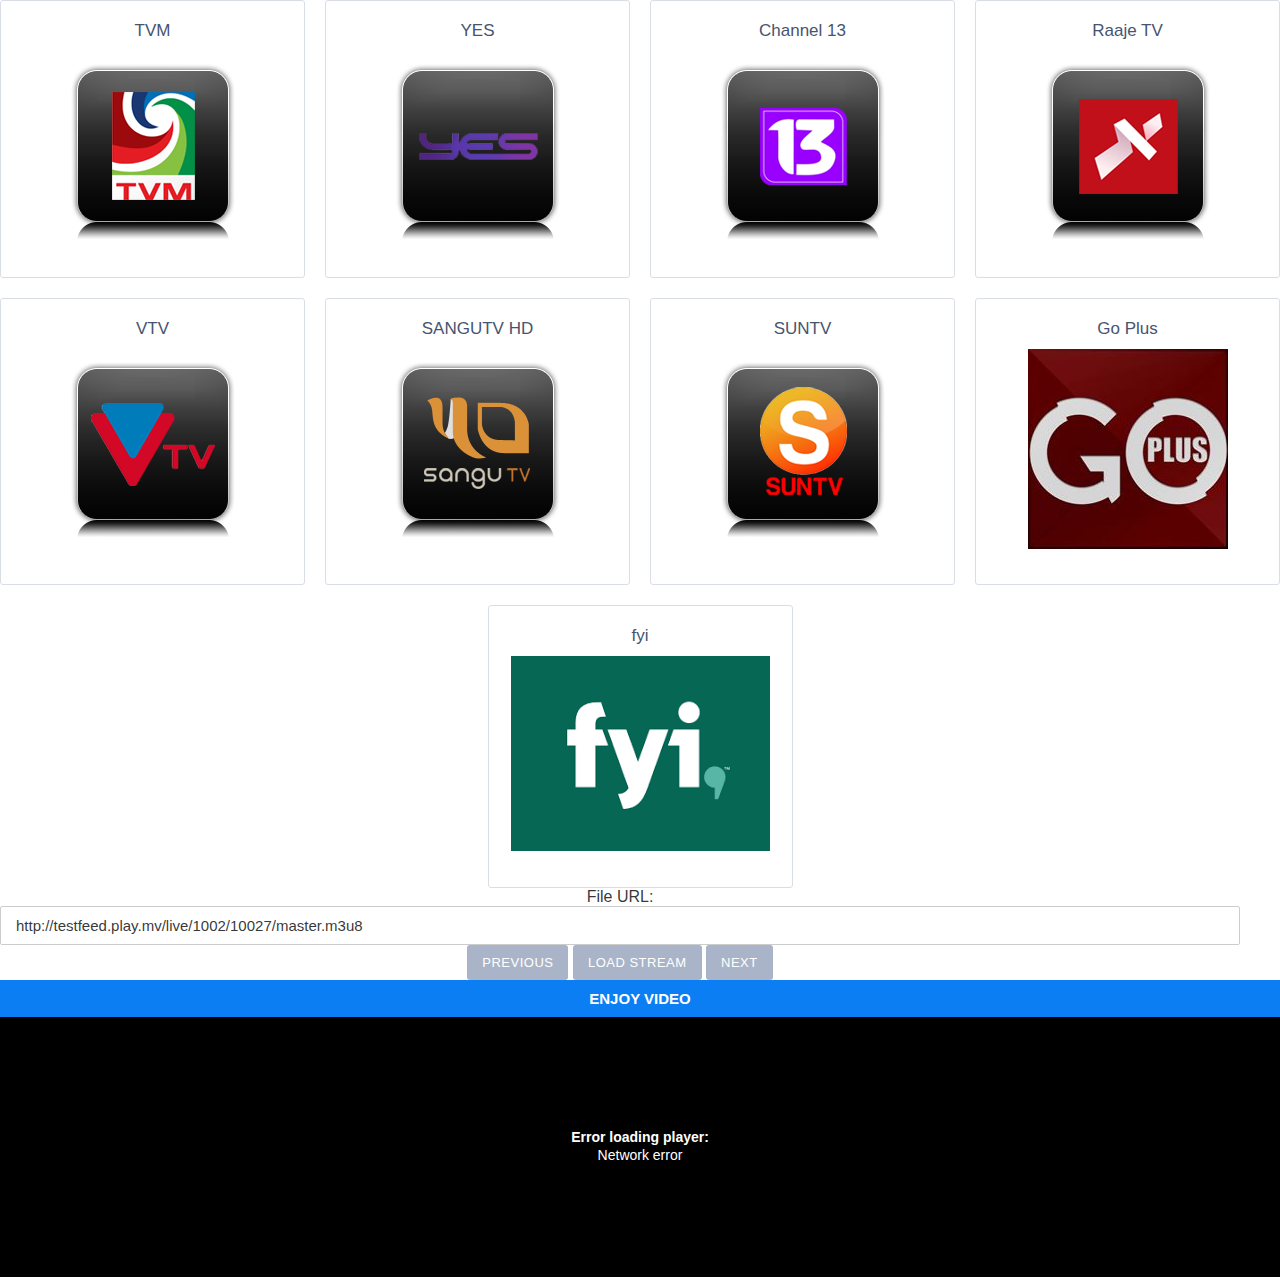
==== app/webroot/index.html @ 235e54f0 "Add files via upload" ====
<!DOCTYPE html>
  <head>
    <meta http-equiv="X-UA-Compatible" content="IE=edge" />
    <meta charset="utf-8" />
    <meta name="viewport" content="width=device-width, initial-scale=1" />
    <title>FYI channel video</title>
    <link rel="stylesheet" href="JW Developer - HTTP Stream Tester_files/developer.css">
    <!-- <link rel="stylesheet" href="JW Developer - HTTP Stream Tester_files/developer.min.css"> -->
    <link rel="stylesheet" href="JW Developer - HTTP Stream Tester_files/style.css">
  </head>
  <body >

    <ul class="demo-index-list">
        <li>
          <a href="#" onclick="$('#file').val('http://testfeed.play.mv/live/1000/10001/master.m3u8');    $('#load_button').click();">
            <div class="body">
              <h3>TVM</h3>
              <p><img src="JW Developer - HTTP Stream Tester_files/198.png" alt="TVM HD" style="position: relative;"></p>
            </div>
          </a>
        </li>
        <li>
          <a href="#" onclick="$('#file').val('http://testfeed.play.mv/live/1000/10002/master.m3u8');    $('#load_button').click();">
            <div class="body">
              <h3>YES</h3>
              <p><img src="JW Developer - HTTP Stream Tester_files/203.png" style="position: relative;"></p>
            </div>
          </a>
        </li>
        <li>
          <a href="#" onclick="$('#file').val('http://testfeed.play.mv/live/1000/10003/master.m3u8');    $('#load_button').click();">
            <div class="body">
              <h3>Channel 13</h3>
              <p><img src="JW Developer - HTTP Stream Tester_files/200.png" style="position: relative;"></p>
            </div>
          </a>
        </li>
        <li>
          <a href="#" onclick="$('#file').val('http://testfeed.play.mv/live/1000/10005/master.m3u8');    $('#load_button').click();">
            <div class="body">
              <h3>Raaje TV</h3>
              <p><img src="JW Developer - HTTP Stream Tester_files/199.png" style="position: relative;"></p>
            </div>
          </a>
        </li>
        <li>
          <a href="#" onclick="$('#file').val('http://testfeed.play.mv/live/1000/10006/master.m3u8');    $('#load_button').click();">
            <div class="body">
              <h3>VTV</h3>
              <p><img src="JW Developer - HTTP Stream Tester_files/202.png" style="position: relative;"></p>
            </div>
          </a>
        </li>
        <li>
          <a href="#" onclick="$('#file').val('http://testfeed.play.mv/live/1001/10012/master.m3u8');    $('#load_button').click();">
            <div class="body">
              <h3>SANGUTV HD</h3>
              <p><img src="JW Developer - HTTP Stream Tester_files/213.png" style="position: relative;"></p>
            </div>
          </a>
        </li>
        <li>
          <a href="#" onclick="$('#file').val('http://testfeed.play.mv/live/1001/10017/master.m3u8');    $('#load_button').click();">
            <div class="body">
              <h3>SUNTV</h3>
              <p><img src="JW Developer - HTTP Stream Tester_files/233.png" style="position: relative;"></p>
            </div>
          </a>
        </li>
        <li>
          <a href="#" onclick="$('#file').val('http://testfeed.play.mv/live/1007/10079/master.m3u8');    $('#load_button').click();">
            <div class="body">
              <h3>Go Plus</h3>
              <p><img src="JW Developer - HTTP Stream Tester_files/goPlus.jpg" style="position: relative;"></p>
            </div>
          </a>
        </li>
        <li>
          <a href="#" onclick="$('#file').val('http://testfeed.play.mv/live/1002/10027/master.m3u8');    $('#load_button').click();">
            <div class="body">
              <h3>fyi</h3>
              <p><img src="JW Developer - HTTP Stream Tester_files/fyi.png" style="position: relative;"></p>
            </div>
          </a>
        </li>
    </ul>


  <div class="page" id="stream-tester">
    <div>


  <div class="jw-tool">

    <div class="container">

      <div class="row">

	<div class="configuration">
              <h2>File URL:</h2>
              <input id="file" type="text" placeholder="Enter a stream URL" value="http://testfeed.play.mv/live/1002/10027/master.m3u8">
            </div>

            <div class="button-set">
              <button id="next_button" class="button button-sm" type="button" name="button"href="#" onclick="$('#file').val('http://testfeed.play.mv/live/' + Math.floor(($('#file').val().split('/')[5]*1-1)/10) + '/' + ($('#file').val().split('/')[5]*1-1) +'/master.m3u8');  $('#load_button').click();">Previous</button>
              <button id="load_button" class="button button-sm" type="button" name="button">Load stream</button>
              <button id="next_button" class="button button-sm" type="button" name="button"href="#" onclick="$('#file').val('http://testfeed.play.mv/live/' + Math.floor(($('#file').val().split('/')[5]*1+1)/10) + '/' + ($('#file').val().split('/')[5]*1+1) +'/master.m3u8');  $('#load_button').click();">Next</button>
            </div>


         </div>
        </div>

        <div class="column sm-12 lg-12">
          <div class="tool-player">
            <div class="player-preview">Enjoy video</div>
            <div id="stream-tester-player-https"></div>
          </div>
        </div>

      </div>

    </div>

  </div>

    <script src="JW Developer - HTTP Stream Tester_files/jquery.min.js"></script>
   
    <script type="text/javascript" src="JW Developer - HTTP Stream Tester_files/stream-tester.js"></script>
  </body>
</html>
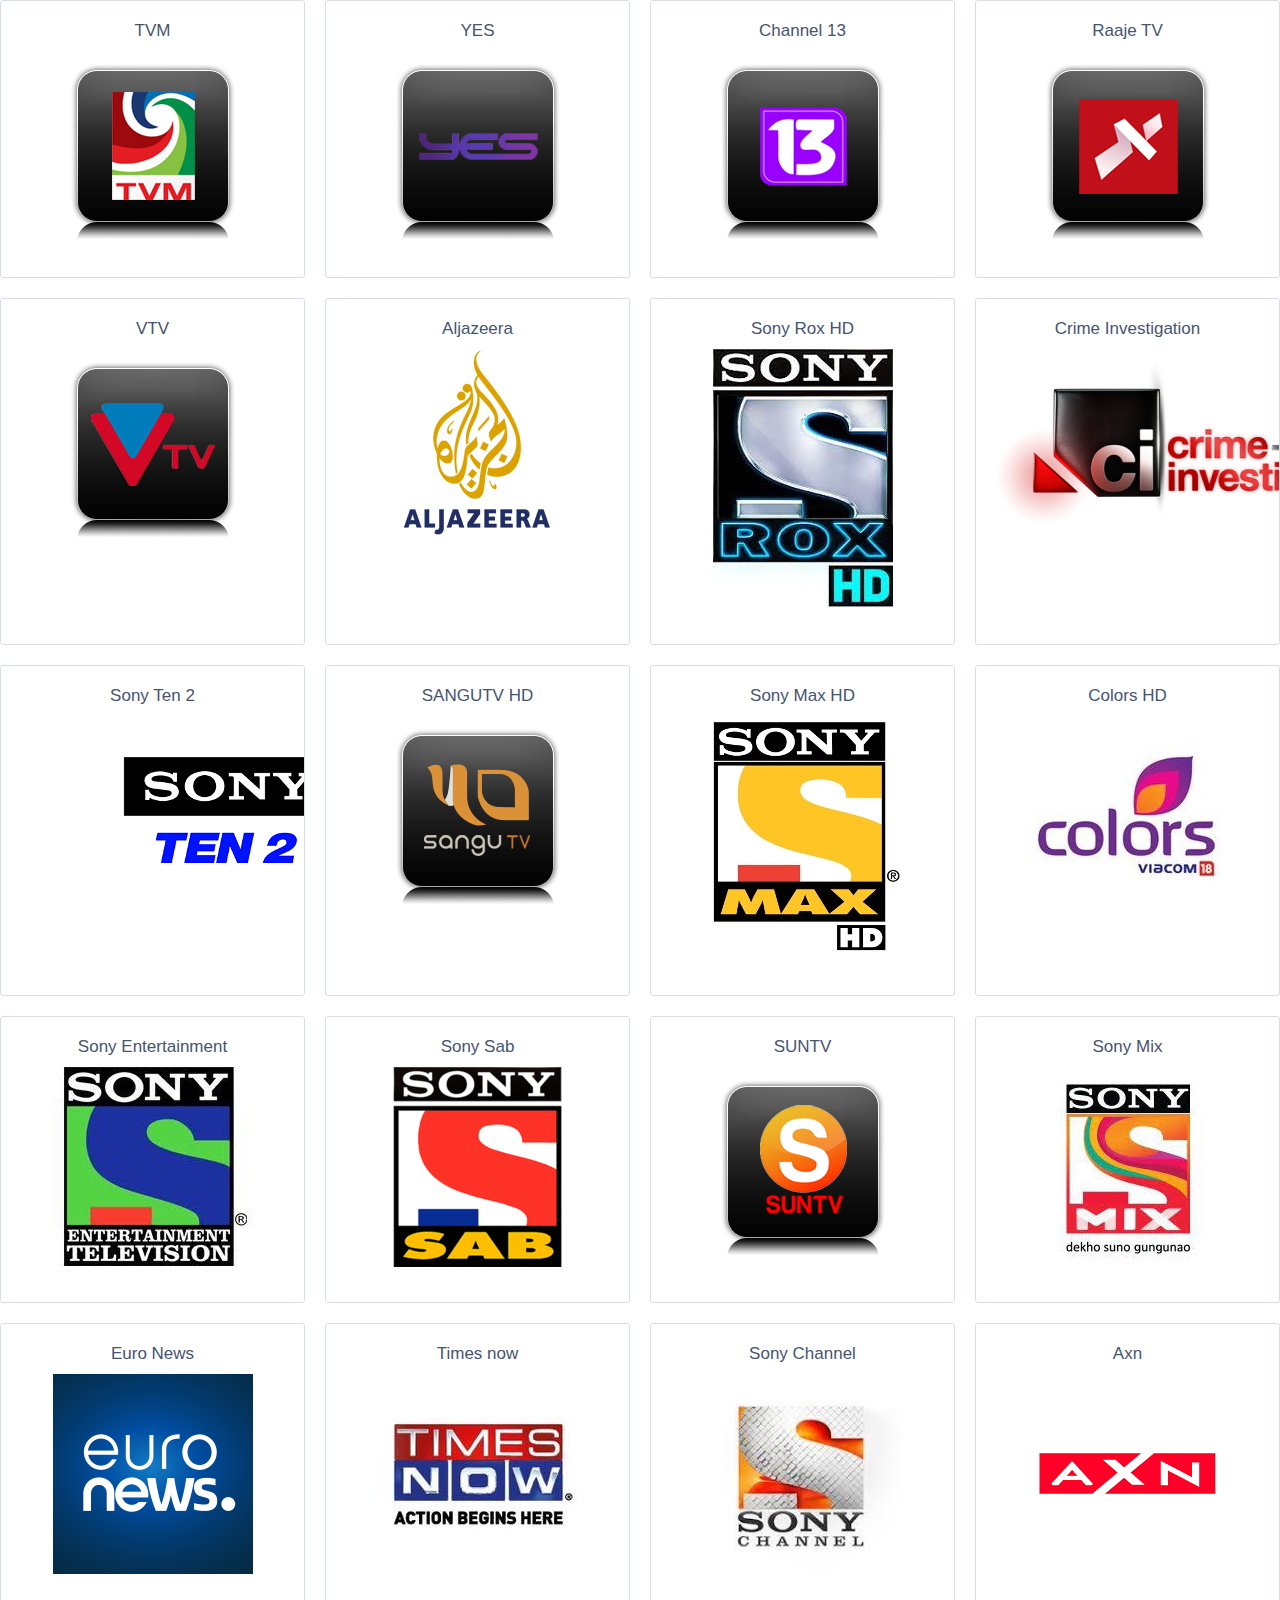
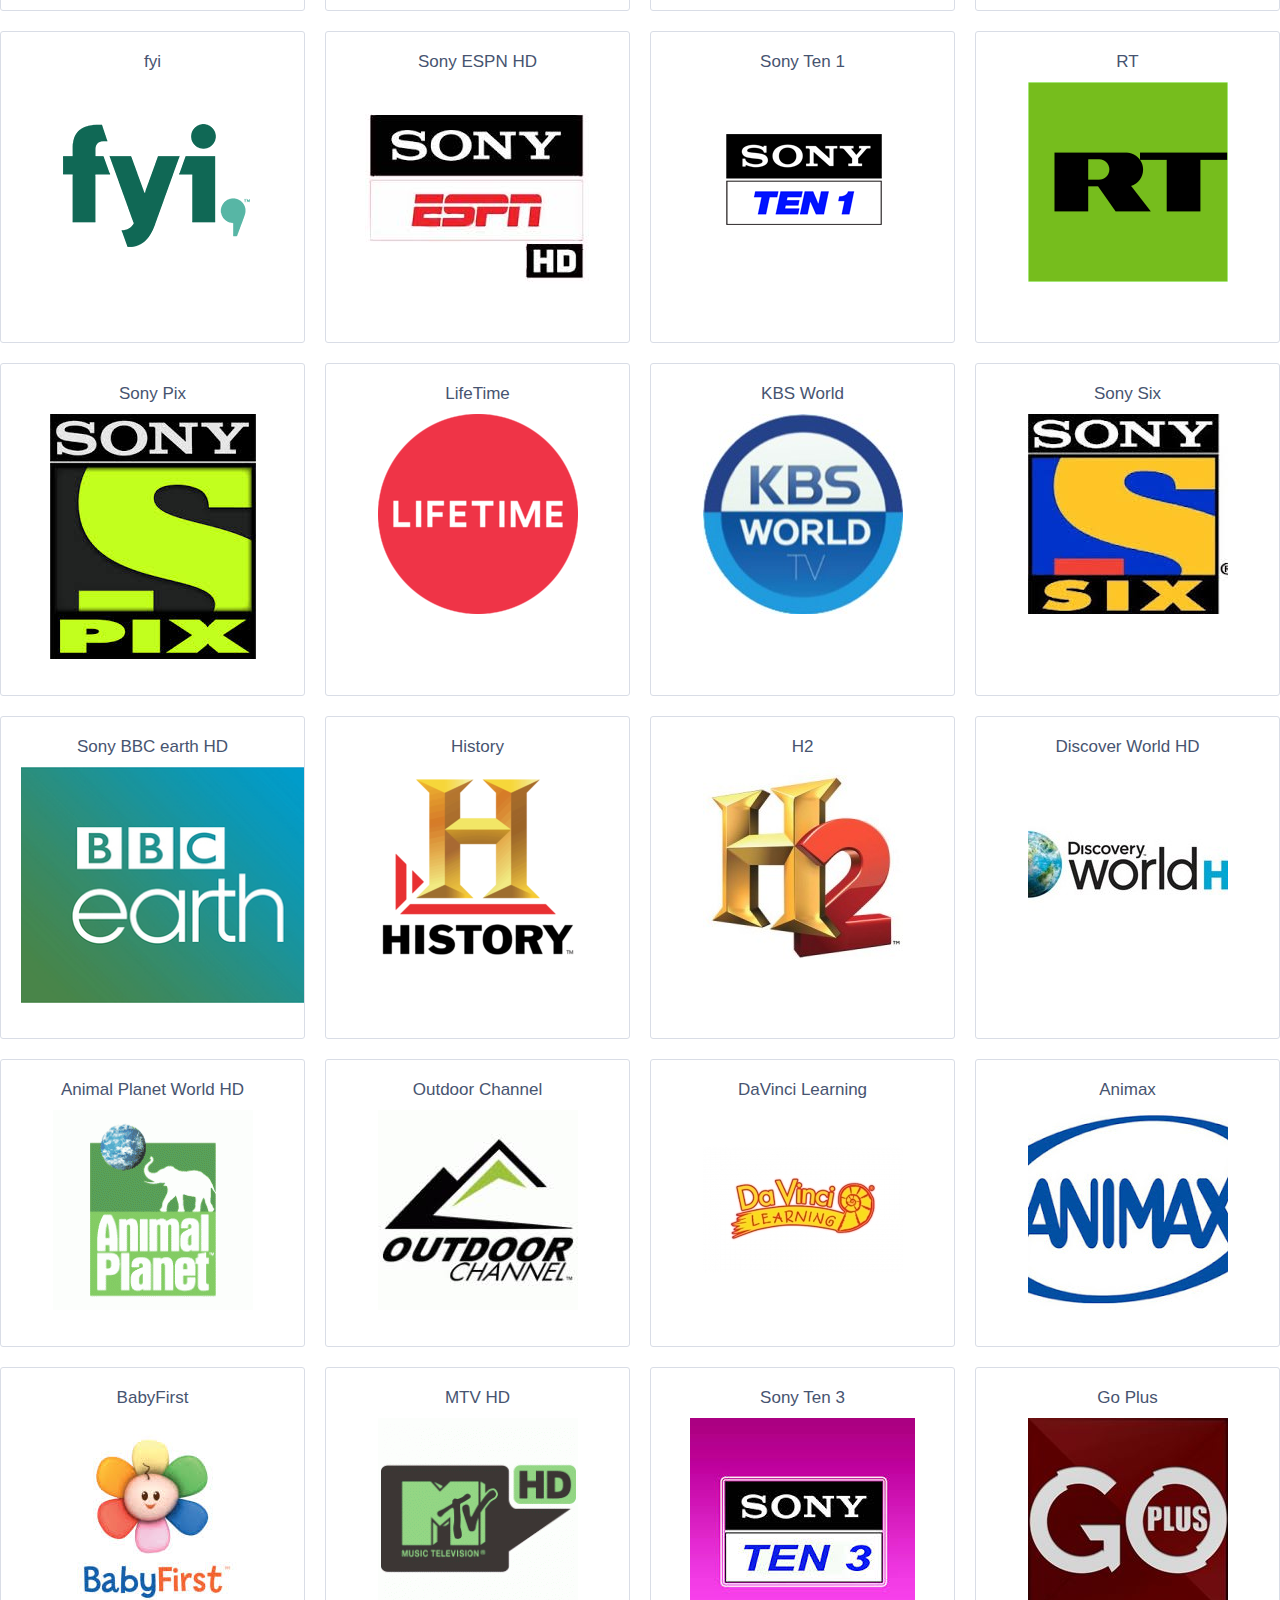
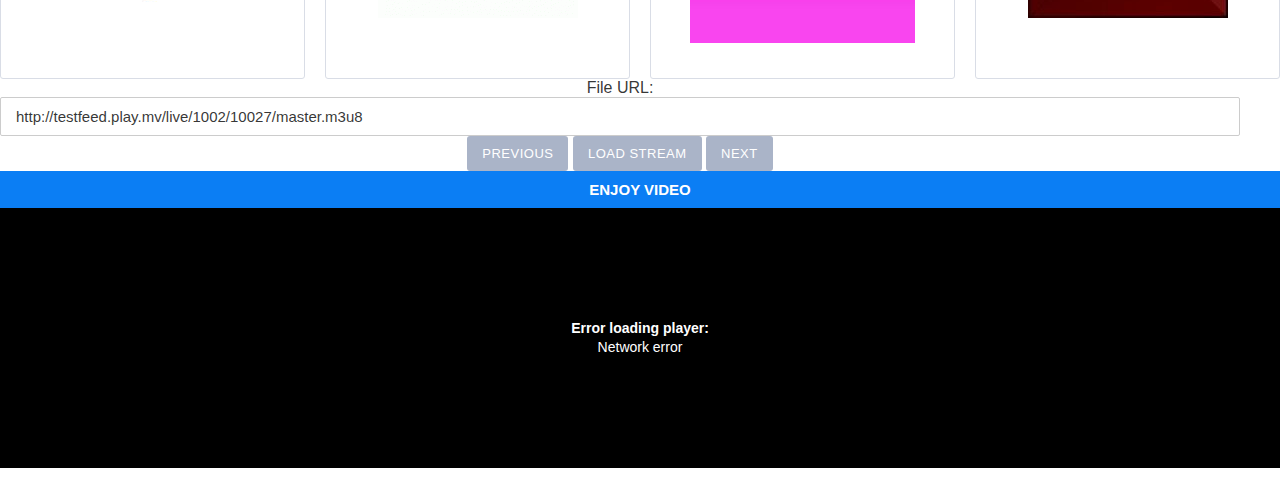
==== commit 9977957c: "Add files via upload" ====
--- a/app/webroot/index.html
+++ b/app/webroot/index.html
@@ -3,10 +3,10 @@
     <meta http-equiv="X-UA-Compatible" content="IE=edge" />
     <meta charset="utf-8" />
     <meta name="viewport" content="width=device-width, initial-scale=1" />
-    <title>FYI channel video</title>
-    <link rel="stylesheet" href="JW Developer - HTTP Stream Tester_files/developer.css">
-    <!-- <link rel="stylesheet" href="JW Developer - HTTP Stream Tester_files/developer.min.css"> -->
-    <link rel="stylesheet" href="JW Developer - HTTP Stream Tester_files/style.css">
+    <title>Play.mv Pro Version</title>
+    <link rel="stylesheet" href="resources/developer.css">
+    <!-- <link rel="stylesheet" href="resources/developer.min.css"> -->
+    <link rel="stylesheet" href="resources/style.css">
   </head>
   <body >
 
@@ -15,7 +15,7 @@
           <a href="#" onclick="$('#file').val('http://testfeed.play.mv/live/1000/10001/master.m3u8');    $('#load_button').click();">
             <div class="body">
               <h3>TVM</h3>
-              <p><img src="JW Developer - HTTP Stream Tester_files/198.png" alt="TVM HD" style="position: relative;"></p>
+              <p><img src="resources/channel_icons/TVM.png" alt="TVM HD" style="position: relative;"></p>
             </div>
           </a>
         </li>
@@ -23,7 +23,7 @@
           <a href="#" onclick="$('#file').val('http://testfeed.play.mv/live/1000/10002/master.m3u8');    $('#load_button').click();">
             <div class="body">
               <h3>YES</h3>
-              <p><img src="JW Developer - HTTP Stream Tester_files/203.png" style="position: relative;"></p>
+              <p><img src="resources/channel_icons/YES.png" alt="TVM HD" style="position: relative;"></p>
             </div>
           </a>
         </li>
@@ -31,7 +31,7 @@
           <a href="#" onclick="$('#file').val('http://testfeed.play.mv/live/1000/10003/master.m3u8');    $('#load_button').click();">
             <div class="body">
               <h3>Channel 13</h3>
-              <p><img src="JW Developer - HTTP Stream Tester_files/200.png" style="position: relative;"></p>
+              <p><img src="resources/channel_icons/Channel 13.png" alt="TVM HD" style="position: relative;"></p>
             </div>
           </a>
         </li>
@@ -39,7 +39,7 @@
           <a href="#" onclick="$('#file').val('http://testfeed.play.mv/live/1000/10005/master.m3u8');    $('#load_button').click();">
             <div class="body">
               <h3>Raaje TV</h3>
-              <p><img src="JW Developer - HTTP Stream Tester_files/199.png" style="position: relative;"></p>
+              <p><img src="resources/channel_icons/Raaje TV.png" alt="TVM HD" style="position: relative;"></p>
             </div>
           </a>
         </li>
@@ -47,7 +47,39 @@
           <a href="#" onclick="$('#file').val('http://testfeed.play.mv/live/1000/10006/master.m3u8');    $('#load_button').click();">
             <div class="body">
               <h3>VTV</h3>
-              <p><img src="JW Developer - HTTP Stream Tester_files/202.png" style="position: relative;"></p>
+              <p><img src="resources/channel_icons/VTV.png" alt="TVM HD" style="position: relative;"></p>
+            </div>
+          </a>
+        </li>
+        <li>
+          <a href="#" onclick="$('#file').val('http://testfeed.play.mv/live/1000/10007/master.m3u8');    $('#load_button').click();">
+            <div class="body">
+              <h3>Aljazeera</h3>
+              <p><img src="resources/channel_icons/Aljazeera.png" alt="TVM HD" style="position: relative;"></p>
+            </div>
+          </a>
+        </li>
+        <li>
+          <a href="#" onclick="$('#file').val('http://testfeed.play.mv/live/1000/10009/master.m3u8');    $('#load_button').click();">
+            <div class="body">
+              <h3>Sony Rox HD</h3>
+              <p><img src="resources/channel_icons/Sony Rox HD.jfif" alt="TVM HD" style="position: relative;"></p>
+            </div>
+          </a>
+        </li>
+        <li>
+          <a href="#" onclick="$('#file').val('http://testfeed.play.mv/live/1001/10010/master.m3u8');    $('#load_button').click();">
+            <div class="body">
+              <h3>Crime Investigation</h3>
+              <p><img src="resources/channel_icons/Crime Investigation.png" alt="TVM HD" style="position: relative;"></p>
+            </div>
+          </a>
+        </li>
+        <li>
+          <a href="#" onclick="$('#file').val('http://testfeed.play.mv/live/1001/10011/master.m3u8');    $('#load_button').click();">
+            <div class="body">
+              <h3>Sony Ten 2</h3>
+              <p><img src="resources/channel_icons/Sony Ten 2.png" alt="TVM HD" style="position: relative;"></p>
             </div>
           </a>
         </li>
@@ -55,7 +87,39 @@
           <a href="#" onclick="$('#file').val('http://testfeed.play.mv/live/1001/10012/master.m3u8');    $('#load_button').click();">
             <div class="body">
               <h3>SANGUTV HD</h3>
-              <p><img src="JW Developer - HTTP Stream Tester_files/213.png" style="position: relative;"></p>
+              <p><img src="resources/channel_icons/SANGUTV HD.png" alt="TVM HD" style="position: relative;"></p>
+            </div>
+          </a>
+        </li>
+        <li>
+          <a href="#" onclick="$('#file').val('http://testfeed.play.mv/live/1001/10013/master.m3u8');    $('#load_button').click();">
+            <div class="body">
+              <h3>Sony Max HD</h3>
+              <p><img src="resources/channel_icons/Sony Max HD.jpg" alt="TVM HD" style="position: relative;"></p>
+            </div>
+          </a>
+        </li>
+        <li>
+          <a href="#" onclick="$('#file').val('http://testfeed.play.mv/live/1001/10014/master.m3u8');    $('#load_button').click();">
+            <div class="body">
+              <h3>Colors HD</h3>
+              <p><img src="resources/channel_icons/Colors HD.jpg" alt="TVM HD" style="position: relative;"></p>
+            </div>
+          </a>
+        </li>
+        <li>
+          <a href="#" onclick="$('#file').val('http://testfeed.play.mv/live/1001/10015/master.m3u8');    $('#load_button').click();">
+            <div class="body">
+              <h3>Sony Entertainment</h3>
+              <p><img src="resources/channel_icons/Sony Entertainment.jfif" alt="TVM HD" style="position: relative;"></p>
+            </div>
+          </a>
+        </li>
+        <li>
+          <a href="#" onclick="$('#file').val('http://testfeed.play.mv/live/1001/10016/master.m3u8');    $('#load_button').click();">
+            <div class="body">
+              <h3>Sony Sab</h3>
+              <p><img src="resources/channel_icons/Sony Sab.png" alt="TVM HD" style="position: relative;"></p>
             </div>
           </a>
         </li>
@@ -63,7 +127,199 @@
           <a href="#" onclick="$('#file').val('http://testfeed.play.mv/live/1001/10017/master.m3u8');    $('#load_button').click();">
             <div class="body">
               <h3>SUNTV</h3>
-              <p><img src="JW Developer - HTTP Stream Tester_files/233.png" style="position: relative;"></p>
+              <p><img src="resources/channel_icons/SUNTV.png" alt="TVM HD" style="position: relative;"></p>
+            </div>
+          </a>
+        </li>
+        <li>
+          <a href="#" onclick="$('#file').val('http://testfeed.play.mv/live/1002/10020/master.m3u8');    $('#load_button').click();">
+            <div class="body">
+              <h3>Sony Mix</h3>
+              <p><img src="resources/channel_icons/Sony Mix.jfif" alt="TVM HD" style="position: relative;"></p>
+            </div>
+          </a>
+        </li>
+        <li>
+          <a href="#" onclick="$('#file').val('http://testfeed.play.mv/live/1002/10022/master.m3u8');    $('#load_button').click();">
+            <div class="body">
+              <h3>Euro News</h3>
+              <p><img src="resources/channel_icons/Euro News.png" alt="TVM HD" style="position: relative;"></p>
+            </div>
+          </a>
+        </li>
+        <li>
+          <a href="#" onclick="$('#file').val('http://testfeed.play.mv/live/1002/10024/master.m3u8');    $('#load_button').click();">
+            <div class="body">
+              <h3>Times now</h3>
+              <p><img src="resources/channel_icons/Times now.jpeg" alt="TVM HD" style="position: relative;"></p>
+            </div>
+          </a>
+        </li>
+        <li>
+          <a href="#" onclick="$('#file').val('http://testfeed.play.mv/live/1002/10025/master.m3u8');    $('#load_button').click();">
+            <div class="body">
+              <h3>Sony Channel</h3>
+              <p><img src="resources/channel_icons/Sony Channel.jfif" alt="TVM HD" style="position: relative;"></p>
+            </div>
+          </a>
+        </li>
+        <li>
+          <a href="#" onclick="$('#file').val('http://testfeed.play.mv/live/1002/10026/master.m3u8');    $('#load_button').click();">
+            <div class="body">
+              <h3>Axn</h3>
+              <p><img src="resources/channel_icons/Axn.gif" alt="TVM HD" style="position: relative;"></p>
+            </div>
+          </a>
+        </li>
+        <li>
+          <a href="#" onclick="$('#file').val('http://testfeed.play.mv/live/1002/10027/master.m3u8');    $('#load_button').click();">
+            <div class="body">
+              <h3>fyi</h3>
+              <p><img src="resources/channel_icons/fyi.png" alt="TVM HD" style="position: relative;"></p>
+            </div>
+          </a>
+        </li>
+        <li>
+          <a href="#" onclick="$('#file').val('http://testfeed.play.mv/live/1002/10028/master.m3u8');    $('#load_button').click();">
+            <div class="body">
+              <h3>Sony ESPN HD</h3>
+              <p><img src="resources/channel_icons/Sony ESPN HD.jfif" alt="TVM HD" style="position: relative;"></p>
+            </div>
+          </a>
+        </li>
+        <li>
+          <a href="#" onclick="$('#file').val('http://testfeed.play.mv/live/1002/10029/master.m3u8');    $('#load_button').click();">
+            <div class="body">
+              <h3>Sony Ten 1</h3>
+              <p><img src="resources/channel_icons/Sony Ten 1.png" alt="TVM HD" style="position: relative;"></p>
+            </div>
+          </a>
+        </li>
+        <li>
+          <a href="#" onclick="$('#file').val('http://testfeed.play.mv/live/1003/10030/master.m3u8');    $('#load_button').click();">
+            <div class="body">
+              <h3>RT</h3>
+              <p><img src="resources/channel_icons/RT.png" alt="TVM HD" style="position: relative;"></p>
+            </div>
+          </a>
+        </li>
+        <li>
+          <a href="#" onclick="$('#file').val('http://testfeed.play.mv/live/1003/10034/master.m3u8');    $('#load_button').click();">
+            <div class="body">
+              <h3>Sony Pix</h3>
+              <p><img src="resources/channel_icons/Sony Pix.jfif" alt="TVM HD" style="position: relative;"></p>
+            </div>
+          </a>
+        </li>
+        <li>
+          <a href="#" onclick="$('#file').val('http://testfeed.play.mv/live/1003/10035/master.m3u8');    $('#load_button').click();">
+            <div class="body">
+              <h3>LifeTime</h3>
+              <p><img src="resources/channel_icons/LifeTime.png" alt="TVM HD" style="position: relative;"></p>
+            </div>
+          </a>
+        </li>
+        <li>
+          <a href="#" onclick="$('#file').val('http://testfeed.play.mv/live/1003/10038/master.m3u8');    $('#load_button').click();">
+            <div class="body">
+              <h3>KBS World</h3>
+              <p><img src="resources/channel_icons/KBS World.jpg" alt="TVM HD" style="position: relative;"></p>
+            </div>
+          </a>
+        </li>
+        <li>
+          <a href="#" onclick="$('#file').val('http://testfeed.play.mv/live/1004/10041/master.m3u8');    $('#load_button').click();">
+            <div class="body">
+              <h3>Sony Six</h3>
+              <p><img src="resources/channel_icons/Sony Six.jfif" alt="TVM HD" style="position: relative;"></p>
+            </div>
+          </a>
+        </li>
+        <li>
+          <a href="#" onclick="$('#file').val('http://testfeed.play.mv/live/1004/10042/master.m3u8');    $('#load_button').click();">
+            <div class="body">
+              <h3>Sony BBC earth HD</h3>
+              <p><img src="resources/channel_icons/Sony BBC earth HD.png" alt="TVM HD" style="position: relative;"></p>
+            </div>
+          </a>
+        </li>
+        <li>
+          <a href="#" onclick="$('#file').val('http://testfeed.play.mv/live/1004/10043/master.m3u8');    $('#load_button').click();">
+            <div class="body">
+              <h3>History</h3>
+              <p><img src="resources/channel_icons/History.png" alt="TVM HD" style="position: relative;"></p>
+            </div>
+          </a>
+        </li>
+        <li>
+          <a href="#" onclick="$('#file').val('http://testfeed.play.mv/live/1004/10044/master.m3u8');    $('#load_button').click();">
+            <div class="body">
+              <h3>H2</h3>
+              <p><img src="resources/channel_icons/H2.jpg" alt="TVM HD" style="position: relative;"></p>
+            </div>
+          </a>
+        </li>
+        <li>
+          <a href="#" onclick="$('#file').val('http://testfeed.play.mv/live/1004/10048/master.m3u8');    $('#load_button').click();">
+            <div class="body">
+              <h3>Discover World HD</h3>
+              <p><img src="resources/channel_icons/Discover World HD.jpg" alt="TVM HD" style="position: relative;"></p>
+            </div>
+          </a>
+        </li>
+        <li>
+          <a href="#" onclick="$('#file').val('http://testfeed.play.mv/live/1004/10049/master.m3u8');    $('#load_button').click();">
+            <div class="body">
+              <h3>Animal Planet World HD</h3>
+              <p><img src="resources/channel_icons/Animal Planet World HD.png" alt="TVM HD" style="position: relative;"></p>
+            </div>
+          </a>
+        </li>
+        <li>
+          <a href="#" onclick="$('#file').val('http://testfeed.play.mv/live/1005/10050/master.m3u8');    $('#load_button').click();">
+            <div class="body">
+              <h3>Outdoor Channel</h3>
+              <p><img src="resources/channel_icons/Outdoor Channel.jfif" alt="TVM HD" style="position: relative;"></p>
+            </div>
+          </a>
+        </li>
+        <li>
+          <a href="#" onclick="$('#file').val('http://testfeed.play.mv/live/1005/10053/master.m3u8');    $('#load_button').click();">
+            <div class="body">
+              <h3>DaVinci Learning</h3>
+              <p><img src="resources/channel_icons/DaVinci Learning.jpg" alt="TVM HD" style="position: relative;"></p>
+            </div>
+          </a>
+        </li>
+        <li>
+          <a href="#" onclick="$('#file').val('http://testfeed.play.mv/live/1005/10054/master.m3u8');    $('#load_button').click();">
+            <div class="body">
+              <h3>Animax</h3>
+              <p><img src="resources/channel_icons/Animax.jpg" alt="TVM HD" style="position: relative;"></p>
+            </div>
+          </a>
+        </li>
+        <li>
+          <a href="#" onclick="$('#file').val('http://testfeed.play.mv/live/1005/10055/master.m3u8');    $('#load_button').click();">
+            <div class="body">
+              <h3>BabyFirst</h3>
+              <p><img src="resources/channel_icons/BabyFirst.jfif" alt="TVM HD" style="position: relative;"></p>
+            </div>
+          </a>
+        </li>
+        <li>
+          <a href="#" onclick="$('#file').val('http://testfeed.play.mv/live/1006/10065/master.m3u8');    $('#load_button').click();">
+            <div class="body">
+              <h3>MTV HD</h3>
+              <p><img src="resources/channel_icons/MTV HD.gif" alt="TVM HD" style="position: relative;"></p>
+            </div>
+          </a>
+        </li>
+        <li>
+          <a href="#" onclick="$('#file').val('http://testfeed.play.mv/live/1007/10078/master.m3u8');    $('#load_button').click();">
+            <div class="body">
+              <h3>Sony Ten 3</h3>
+              <p><img src="resources/channel_icons/Sony Ten 3.jfif" alt="TVM HD" style="position: relative;"></p>
             </div>
           </a>
         </li>
@@ -71,15 +327,7 @@
           <a href="#" onclick="$('#file').val('http://testfeed.play.mv/live/1007/10079/master.m3u8');    $('#load_button').click();">
             <div class="body">
               <h3>Go Plus</h3>
-              <p><img src="JW Developer - HTTP Stream Tester_files/goPlus.jpg" style="position: relative;"></p>
-            </div>
-          </a>
-        </li>
-        <li>
-          <a href="#" onclick="$('#file').val('http://testfeed.play.mv/live/1002/10027/master.m3u8');    $('#load_button').click();">
-            <div class="body">
-              <h3>fyi</h3>
-              <p><img src="JW Developer - HTTP Stream Tester_files/fyi.png" style="position: relative;"></p>
+              <p><img src="resources/channel_icons/Go Plus.jpg" alt="TVM HD" style="position: relative;"></p>
             </div>
           </a>
         </li>
@@ -102,9 +350,9 @@
             </div>
 
             <div class="button-set">
-              <button id="next_button" class="button button-sm" type="button" name="button"href="#" onclick="$('#file').val('http://testfeed.play.mv/live/' + Math.floor(($('#file').val().split('/')[5]*1-1)/10) + '/' + ($('#file').val().split('/')[5]*1-1) +'/master.m3u8');  $('#load_button').click();">Previous</button>
+              <button id="prev_button" class="button button-sm" type="button" name="prev_button"href="#" >Previous</button>
               <button id="load_button" class="button button-sm" type="button" name="button">Load stream</button>
-              <button id="next_button" class="button button-sm" type="button" name="button"href="#" onclick="$('#file').val('http://testfeed.play.mv/live/' + Math.floor(($('#file').val().split('/')[5]*1+1)/10) + '/' + ($('#file').val().split('/')[5]*1+1) +'/master.m3u8');  $('#load_button').click();">Next</button>
+              <button id="next_button" class="button button-sm" type="button" name="next_button"href="#">Next</button>
             </div>
 
 
@@ -124,8 +372,8 @@
 
   </div>
 
-    <script src="JW Developer - HTTP Stream Tester_files/jquery.min.js"></script>
+    <script src="resources/jquery.min.js"></script>
    
-    <script type="text/javascript" src="JW Developer - HTTP Stream Tester_files/stream-tester.js"></script>
+    <script type="text/javascript" src="resources/stream-tester.js"></script>
   </body>
 </html>
--- a/app/webroot/resources/developer.min.css
+++ b/app/webroot/resources/developer.min.css
@@ -0,0 +1 @@
+html{font-family:sans-serif;line-height:1.15;-ms-text-size-adjust:100%;-webkit-text-size-adjust:100%}body{/* margin:0; */}article,aside,details,figcaption,figure,footer,header,main,menu,nav,section,summary{display:block}audio,canvas,progress,video{display:inline-block}audio:not([controls]){display:none;height:0}progress{vertical-align:baseline}template,[hidden]{display:none}a{background-color:transparent;-webkit-text-decoration-skip:objects}a:active,a:hover{outline-width:0}abbr[title]{border-bottom:0;text-decoration:underline;text-decoration:underline dotted}b,strong{font-weight:inherit}b,strong{font-weight:bolder}dfn{font-style:italic}h1{font-size:2em;margin:.67em 0}mark{background-color:#ff0;color:#000}small{font-size:80%}sub,sup{font-size:75%;line-height:0;position:relative;vertical-align:baseline}sub{bottom:-.25em}sup{top:-.5em}img{border-style:none}svg:not(:root){overflow:hidden}code,kbd,pre,samp{font-family:monospace,monospace;font-size:1em}figure{margin:1em 40px}hr{box-sizing:content-box;height:0;overflow:visible}button,input,optgroup,select,textarea{font:inherit;margin:0}optgroup{font-weight:700}button,input{overflow:visible}button,select{text-transform:none}button,html [type=button],[type=reset],[type=submit]{-webkit-appearance:button}button::-moz-focus-inner,[type=button]::-moz-focus-inner,[type=reset]::-moz-focus-inner,[type=submit]::-moz-focus-inner{border-style:none;padding:0}button:-moz-focusring,[type=button]:-moz-focusring,[type=reset]:-moz-focusring,[type=submit]:-moz-focusring{outline:1px dotted ButtonText}fieldset{border:1px solid silver;margin:0 2px;padding:.35em .625em .75em}legend{box-sizing:border-box;color:inherit;display:table;max-width:100%;padding:0;white-space:normal}textarea{overflow:auto}[type=checkbox],[type=radio]{box-sizing:border-box;padding:0}[type=number]::-webkit-inner-spin-button,[type=number]::-webkit-outer-spin-button{height:auto}[type=search]{-webkit-appearance:textfield;outline-offset:-2px}[type=search]::-webkit-search-cancel-button,[type=search]::-webkit-search-decoration{-webkit-appearance:none}::-webkit-input-placeholder{color:inherit;opacity:.54}::-webkit-file-upload-button{-webkit-appearance:button;font:inherit}@media (min-width:0){.sm-1{width:8.33333333%}.sm-2{width:16.66666667%}.sm-3{width:25%}.sm-4{width:33.33333333%}.sm-5{width:41.66666667%}.sm-6{width:50%}.sm-7{width:58.33333333%}.sm-8{width:66.66666667%}.sm-9{width:75%}.sm-10{width:83.33333333%}.sm-11{width:91.66666667%}.sm-12{width:100%}}@media (min-width:480px){.md-1{width:8.33333333%}.md-2{width:16.66666667%}.md-3{width:25%}.md-4{width:33.33333333%}.md-5{width:41.66666667%}.md-6{width:50%}.md-7{width:58.33333333%}.md-8{width:66.66666667%}.md-9{width:75%}.md-10{width:83.33333333%}.md-11{width:91.66666667%}.md-12{width:100%}}@media (min-width:960px){.lg-1{width:8.33333333%}.lg-2{width:16.66666667%}.lg-3{width:25%}.lg-4{width:33.33333333%}.lg-5{width:41.66666667%}.lg-6{width:50%}.lg-7{width:58.33333333%}.lg-8{width:66.66666667%}.lg-9{width:75%}.lg-10{width:83.33333333%}.lg-11{width:91.66666667%}.lg-12{width:100%}}.container-rc{margin:0 auto;max-width:1920px}.page-hero-container{margin:0 auto;max-width:1920px}.page-footer{background-color:#252525}.page-footer-item{color:#aab4c8;line-height:1.3}.page-footer-item .icon{margin-bottom:15px}.page-footer-item .icon img{display:inline-block;height:50px;width:auto}@media (max-width:959px){.page-footer-item br{content:'';display:inline-block}}.page-footer-item h5{color:#fff;font-size:20px;font-weight:500;letter-spacing:.5px;margin-bottom:15px}.page-footer-item p{font-weight:400}.page-footer-item a{color:#fff}.page-footer-item .links{font-size:14px;text-align:left}.page-footer-item .links h5{color:#aab4c8}.page-footer-item .links ul{list-style:none}.page-footer-item .links li{line-height:2}.page-footer-item .links a{font-weight:500;text-transform:uppercase}a.page-footer-item{display:block;text-decoration:none}a.page-footer-item h5 span,a.page-footer-item h6 span{border-bottom:solid 1px transparent}a.page-footer-item:hover{text-decoration:none}a.page-footer-item:hover h5 span,a.page-footer-item:hover h6 span{border-color:#fff}.section-header{line-height:25px;text-align:left;vertical-align:text-bottom}.section-header h3{color:#475470;font-weight:400;font-size:20px;display:inline-block;letter-spacing:.5px;margin-right:10px}.section-header p{color:#aab4c8;display:inline-block;font-weight:400}.section-separator-border+.section{border-top:solid 1px #f0f1f5;padding-top:20px}.flex{display:-ms-flexbox;display:flex;-ms-flex-pack:start;justify-content:flex-start}.flex-justify{-ms-flex-pack:justify;justify-content:space-between}.flex-container{height:100%;margin:0 auto;max-width:1400px}.flex-container-padded{padding:20px}@media (min-width:480px){.flex-container-padded{padding:30px}}@media (min-width:960px){.flex-container-padded{padding:40px}}.flex-column{-ms-flex-flow:column wrap;flex-flow:column wrap}.flex-row{-ms-flex-flow:row wrap;flex-flow:row wrap}.flex-left{-ms-flex-pack:start;justify-content:flex-start}.flex-center{-ms-flex-pack:center;justify-content:center}.flex-right{-ms-flex-pack:end;justify-content:flex-end}.flex-top{-ms-flex-align:start;align-items:flex-start}.flex-middle{-ms-flex-align:center;align-items:center}.flex-bottom{-ms-flex-align:end;align-items:flex-end}.flex-gutter{margin:0 -10px;padding:10px 0}@media (min-width:480px){.flex-gutter{margin:0 -15px;padding:15px 0}}@media (min-width:960px){.flex-gutter{margin:0 -20px;padding:20px 0}}.flex-gutter>.flex-item{padding:10px}@media (min-width:480px){.flex-gutter>.flex-item{padding:15px}}@media (min-width:960px){.flex-gutter>.flex-item{padding:20px}}.flex-item-fill{-ms-flex:1;flex:1}.feature-item .icon img{display:inline-block;height:auto;max-width:80px;width:100%}.feature-item .icon+h4{margin-top:20px}.feature-item .icon+p{margin-top:20px}.feature-item h4+.icon{margin-top:15px}.feature-item h4+p{margin-top:10px}.feature-item h4{color:#000;font-size:16px;font-weight:500;letter-spacing:.5px;text-transform:uppercase}.feature-item p{color:rgba(0,0,0,.8);line-height:1.3}.feature-item .button{margin-top:20px}.feature-item>a:first-child{display:block;text-decoration:none}.feature-item>a:first-child h4 span{border-bottom:solid 1px transparent}.feature-item>a:first-child:hover{text-decoration:none}.feature-item>a:first-child:hover h4 span{border-color:#000}.cf:before,.clear:before,.clearfix:before,.clear-fix:before,.cf:after,.clear:after,.clearfix:after,.clear-fix:after{content:' ';display:table}.cf:after,.clear:after,.clearfix:after,.clear-fix:after{clear:both}.container{margin:0 auto;max-width:1400px;padding:0 20px;position:relative}.container:before,.container:after{content:' ';display:table}.container:after{clear:both}@media (min-width:480px){.container{padding:0 30px}}@media (min-width:960px){.container{padding:0 40px}}.column{float:left}.row{margin-left:-20px;margin-top:-20px}.row:before,.row:after{content:' ';display:table}.row:after{clear:both}.row+.row{margin-top:0}@media (min-width:480px){.row{margin-left:-30px;margin-top:-30px}.row+.row{margin-top:0}}@media (min-width:960px){.row{margin-left:-40px;margin-top:-40px}.row+.row{margin-top:0}}.row .column{padding-left:20px;padding-top:20px}@media (min-width:480px){.row .column{padding-left:30px;padding-top:30px}}@media (min-width:960px){.row .column{padding-left:40px;padding-top:40px}}.vm-row{display:inline-block;font-size:0}.vm-row:before,.vm-row:after{content:' ';display:table}.vm-row:after{clear:both}.vm-column{display:inline-block;vertical-align:middle}.pagination.prev-next{border-top:solid 1px #ccc;margin-top:20px;padding-top:10px}.pagination.prev-next:before,.pagination.prev-next:after{content:' ';display:table}.pagination.prev-next:after{clear:both}@media (min-width:480px){.pagination.prev-next{margin-top:30px;padding-top:15px}}@media (min-width:960px){.pagination.prev-next{margin-top:40px;padding-top:20px}}.pagination.prev-next span{color:rgba(0,0,0,.2);line-height:36px}.pagination.prev-next a,.pagination.prev-next span{float:left}.pagination.prev-next a+a,.pagination.prev-next span+a,.pagination.prev-next a+span,.pagination.prev-next span+span{float:right}code,.hljs{background-color:#242a38;border-radius:4px;color:#fff;font-family:Monaco,'Lucida Sans Typewriter',Consolas,'Lucida Console','Courier New',monospace;font-size:15px;padding:0 5px}code{background-color:#e3e5ea;border-radius:3px;color:#000}.hljs{line-height:1.75;display:block;padding:20px;text-align:left;white-space:pre-wrap;word-break:break-all}.hljs,.hljs-tag,.hljs-subst{color:rgba(255,255,255,.8)}.hljs-strong,.hljs-emphasis{color:#a8a8a2}.hljs-bullet{color:rgba(255,255,255,.4)}.hljs-quote,.hljs-number,.hljs-regexp,.hljs-literal,.hljs-link{color:#fff}.hljs-code,.hljs-title,.hljs-section,.hljs-selector-class{color:rgba(255,255,255,.8)}.hljs-strong{font-weight:700}.hljs-emphasis{font-style:italic}.hljs-keyword,.hljs-selector-tag,.hljs-name,.hljs-attr{color:#ff6b83}.hljs-symbol,.hljs-attribute{color:#66d9ef}.hljs-params,.hljs-class .hljs-title{color:#f8f8f2}.hljs-string,.hljs-type,.hljs-built_in,.hljs-builtin-name,.hljs-selector-id,.hljs-selector-attr,.hljs-selector-pseudo,.hljs-addition,.hljs-variable,.hljs-template-variable{color:#ffcc4d}.hljs-selector-pseudo{color:rgba(255,255,255,.4)}.hljs-comment,.hljs-deletion,.hljs-meta{color:rgba(255,255,255,.3)}.hljs.markdown *{color:rgba(255,255,255,.8);font-style:normal;font-weight:400}.hljs.markdown .hljs-code{color:#fff}@keyframes blink{to{visibility:hidden}}@font-face{font-family:Karbon;src:url(https://icons.jwplayer.com/karbon/karbonweb-light.ttf) format('truetype');font-weight:200;font-style:normal}@font-face{font-family:Karbon;src:url(https://icons.jwplayer.com/karbon/karbonweb-regular.ttf) format('truetype');font-weight:300;font-style:normal}@font-face{font-family:Karbon;src:url(https://icons.jwplayer.com/karbon/karbonweb-medium.ttf) format('truetype');font-weight:400;font-style:normal}@font-face{font-family:Karbon;src:url(https://icons.jwplayer.com/karbon/karbonweb-semibold.ttf) format('truetype');font-weight:500;font-style:normal}@font-face{font-family:Karbon;src:url(https://icons.jwplayer.com/karbon/karbonweb-bold.ttf) format('truetype');font-weight:600;font-style:normal}*,:before,:after{-moz-osx-font-smoothing:grayscale;-webkit-font-smoothing:antialiased;box-sizing:border-box;outline:0}html{overflow-y:scroll}html.no-scroll{overflow:hidden}html,body{/* height:100%; *//* width:100%; */}body{/* color:rgba(0,0,0,.8); *//* font-family:Karbon,Arial,sans-serif; *//* font-size:16px; *//* font-weight:300; *//* line-height:normal; *//* position:relative; */text-align:center;}button{cursor:pointer}button:disabled{cursor:default}input,select,button,textarea,h1,h2,h3,h4,h5,h6,p,ul,ol,figure,blockquote,form{font-family:inherit;font-size:inherit;font-weight:inherit;line-height:inherit}input,select,textarea{color:rgba(0,0,0,.8)}input[type=search],select[type=search],textarea[type=search]{box-sizing:border-box}input:focus,select:focus,textarea:focus{color:#000}input::-webkit-input-placeholder,select::-webkit-input-placeholder,textarea::-webkit-input-placeholder{color:rgba(0,0,0,.4)}input:-moz-placeholder,select:-moz-placeholder,textarea:-moz-placeholder{color:rgba(0,0,0,.4);opacity:1}input::-moz-placeholder,select::-moz-placeholder,textarea::-moz-placeholder{color:rgba(0,0,0,.4);opacity:1}input:-ms-input-placeholder,select:-ms-input-placeholder,textarea:-ms-input-placeholder{color:rgba(0,0,0,.4)}input:placeholder-shown,select:placeholder-shown,textarea:placeholder-shown{color:rgba(0,0,0,.4)}h1,h2,h3,h4,h5,h6,p,ul,ol,figure,blockquote,form{margin:0;padding:0}pre{margin:0}label{cursor:pointer}hr{background-color:rgba(0,0,0,.2);border:0;display:block;height:1px;margin:20px auto;width:100%}@media (min-width:480px){hr{margin:30px auto}}@media (min-width:960px){hr{margin:40px auto}}hr.compact{width:50%}strong{font-weight:500}a{color:#0b7ef4;font-weight:400;text-decoration:none}a:hover{text-decoration:underline}.global-site-footer{background:#000;color:rgba(255,255,255,.4);padding:40px 0;text-align:left}@media (min-width:700px){.global-site-footer{text-align:center}}@media (min-width:1150px){.global-site-footer{padding:60px 0 40px}}.global-site-footer-container{margin:0 auto;max-width:1400px;padding:0 20px}@media (min-width:480px){.global-site-footer-container{padding:0 30px}}@media (min-width:960px){.global-site-footer-container{padding:0 40px}}.global-site-footer-row{display:-ms-flexbox;display:flex;-ms-flex-direction:column;flex-direction:column;-ms-flex-pack:center;justify-content:center}@media (min-width:700px){.global-site-footer-row{-ms-flex-align:center;align-items:center;-ms-flex-direction:row;flex-direction:row}}@media (min-width:1150px){.global-site-footer-row{-ms-flex-pack:justify;justify-content:space-between}}.global-site-footer-row:first-child{list-style:none;margin-bottom:30px}@media (min-width:1150px){.global-site-footer-row:first-child{margin-bottom:40px}}.global-site-footer-row:first-child li+li{margin-top:10px}@media (min-width:700px){.global-site-footer-row:first-child li{display:inline-block;-ms-flex:none;flex:none}.global-site-footer-row:first-child li+li{margin-left:30px;margin-top:0}}@media (min-width:1150px){.global-site-footer-row:first-child li{width:240px}.global-site-footer-row:first-child li+li{margin-left:40px}}.global-site-footer-row:first-child a{color:rgba(170,180,200,.9);font:400 14px Arial,sans-serif;text-decoration:none;transition:color 150ms ease}.global-site-footer-row:first-child a span{display:none}.global-site-footer-row:first-child a strong{color:#fff;display:inline-block;font:500 16px Karbon,Arial,sans-serif;letter-spacing:1px;text-transform:uppercase}.global-site-footer-row:first-child a:hover strong{border-color:#fff}.global-site-footer-row:first-child a.selected strong{color:#0b7ef4}@media (min-width:700px){.global-site-footer-row:first-child a{display:block;padding:7px 10px 0;position:relative}.global-site-footer-row:first-child a:before{background-color:rgba(170,180,200,.5);content:'';height:2px;left:0;position:absolute;top:0;width:100%}.global-site-footer-row:first-child a.selected{color:#aab4c8}.global-site-footer-row:first-child a.selected strong{border-color:transparent;color:#fff}.global-site-footer-row:first-child a.selected:before{background-color:#0b7ef4}}@media (min-width:1150px){.global-site-footer-row:first-child a{line-height:1.3;padding:24px 0 0}.global-site-footer-row:first-child a strong{border-bottom:solid 1px transparent;margin-bottom:10px}.global-site-footer-row:first-child a span{display:block}.global-site-footer-row:first-child a:before{height:4px;left:50px;width:140px}.global-site-footer-row:first-child a.selected strong{border-color:transparent}}@media (min-width:700px){.global-site-footer-row:last-child{-ms-flex-direction:column;flex-direction:column}}.global-site-footer-row:last-child p{color:rgba(170,180,200,.6);font:13px Arial,sans-serif;line-height:1.5;margin-bottom:20px}@media (max-width:360px){.global-site-footer-row:last-child p br{content:'';display:inline}}@media (min-width:700px){.global-site-footer-row:last-child p{line-height:normal;margin-bottom:10px}.global-site-footer-row:last-child p br{content:'';display:inline}}.global-site-footer-row:last-child ul{list-style:none}.global-site-footer-row:last-child ul li+li{margin-top:10px}@media (min-width:700px){.global-site-footer-row:last-child ul li{display:inline-block}.global-site-footer-row:last-child ul li+li{margin-left:30px;margin-top:0}}.global-site-footer-row:last-child a{color:rgba(170,180,200,.6);font-family:Karbon,Arial,sans-serif;font-size:14px;font-weight:500;letter-spacing:1px;text-decoration:none;text-transform:uppercase;transition:color 150ms ease}.global-site-footer-row:last-child a:hover{color:rgba(170,180,200,.8)}.ico-white-close{background-image:url(//icons.jwplayer.com/icons/white/close.svg)}.ico-white-add{background-image:url(//icons.jwplayer.com/icons/white/add.svg)}.ico-white-arrow-right{background-image:url(//icons.jwplayer.com/icons/white/arrow-right.svg)}.ico-white-arrow-left{background-image:url(//icons.jwplayer.com/icons/white/arrow-left.svg)}.ico-white-expand{background-image:url(//icons.jwplayer.com/icons/white/expand.svg)}.ico-white-collapse{background-image:url(//icons.jwplayer.com/icons/white/collapse.svg)}.ico-white-info{background-image:url(//icons.jwplayer.com/icons/white/info.svg)}.ico-white-search{background-image:url(//icons.jwplayer.com/icons/white/search.svg)}.ico-white-embed{background-image:url(//icons.jwplayer.com/icons/white/embed.svg)}.ico-white-check{background-image:url(//icons.jwplayer.com/icons/white/check.svg)}.ico-white-external-page{background-image:url(//icons.jwplayer.com/icons/white/external-page.svg)}.ico-white-calendar{background-image:url(//icons.jwplayer.com/icons/white/calendar.svg)}.ico-white-download{background-image:url(//icons.jwplayer.com/icons/white/download.svg)}.ico-white-delete{background-image:url(//icons.jwplayer.com/icons/white/delete.svg)}.ico-white-upload{background-image:url(//icons.jwplayer.com/icons/white/upload.svg)}.ico-white-edit{background-image:url(//icons.jwplayer.com/icons/white/edit.svg)}.ico-white-fail-alert{background-image:url(//icons.jwplayer.com/icons/white/fail-alert.svg)}.ico-white-in-progress{background-image:url(//icons.jwplayer.com/icons/white/in-progress.svg)}.ico-white-link{background-image:url(//icons.jwplayer.com/icons/white/link.svg)}.ico-white-lock{background-image:url(//icons.jwplayer.com/icons/white/lock.svg)}.ico-white-support-email{background-image:url(//icons.jwplayer.com/icons/white/support-email.svg)}.ico-white-support-phone{background-image:url(//icons.jwplayer.com/icons/white/support-phone.svg)}.ico-white-key{background-image:url(//icons.jwplayer.com/icons/white/key.svg)}.ico-white-cloud{background-image:url(//icons.jwplayer.com/icons/white/cloud.svg)}.ico-white-analytics{background-image:url(//icons.jwplayer.com/icons/white/analytics.svg)}.ico-white-playlist-manual{background-image:url(//icons.jwplayer.com/icons/white/playlist-manual.svg)}.ico-white-playlist-dynamic{background-image:url(//icons.jwplayer.com/icons/white/playlist-dynamic.svg)}.ico-white-video{background-image:url(//icons.jwplayer.com/icons/white/video.svg)}.ico-white-audio{background-image:url(//icons.jwplayer.com/icons/white/audio.svg)}.ico-white-drag{background-image:url(//icons.jwplayer.com/icons/white/drag.svg)}.ico-white-print{background-image:url(//icons.jwplayer.com/icons/white/print.svg)}.ico-white-duplicate{background-image:url(//icons.jwplayer.com/icons/white/duplicate.svg)}.ico-white-documentation{background-image:url(//icons.jwplayer.com/icons/white/documentation.svg)}.ico-white-settings{background-image:url(//icons.jwplayer.com/icons/white/settings.svg)}.ico-white-github{background-image:url(//icons.jwplayer.com/social/github.svg)}.ico-white-twitter{background-image:url(//icons.jwplayer.com/social/twitter-white.svg)}.ico-white-advanced{background-image:url(//icons.jwplayer.com/white/advanced.svg)}.ico-white-customize{background-image:url(//icons.jwplayer.com/white/customize.svg)}.ico-black-close{background-image:url(//icons.jwplayer.com/icons/black/close.svg)}.ico-black-add{background-image:url(//icons.jwplayer.com/icons/black/add.svg)}.ico-black-arrow-right{background-image:url(//icons.jwplayer.com/icons/black/arrow-right.svg)}.ico-black-arrow-left{background-image:url(//icons.jwplayer.com/icons/black/arrow-left.svg)}.ico-black-expand{background-image:url(//icons.jwplayer.com/icons/black/expand.svg)}.ico-black-collapse{background-image:url(//icons.jwplayer.com/icons/black/collapse.svg)}.ico-black-info{background-image:url(//icons.jwplayer.com/icons/black/info.svg)}.ico-black-search{background-image:url(//icons.jwplayer.com/icons/black/search.svg)}.ico-black-embed{background-image:url(//icons.jwplayer.com/icons/black/embed.svg)}.ico-black-check{background-image:url(//icons.jwplayer.com/icons/black/check.svg)}.ico-black-external-page{background-image:url(//icons.jwplayer.com/icons/black/external-page.svg)}.ico-black-calendar{background-image:url(//icons.jwplayer.com/icons/black/calendar.svg)}.ico-black-download{background-image:url(//icons.jwplayer.com/icons/black/download.svg)}.ico-black-delete{background-image:url(//icons.jwplayer.com/icons/black/delete.svg)}.ico-black-upload{background-image:url(//icons.jwplayer.com/icons/black/upload.svg)}.ico-black-edit{background-image:url(//icons.jwplayer.com/icons/black/edit.svg)}.ico-black-fail-alert{background-image:url(//icons.jwplayer.com/icons/black/fail-alert.svg)}.ico-black-in-progress{background-image:url(//icons.jwplayer.com/icons/black/in-progress.svg)}.ico-black-link{background-image:url(//icons.jwplayer.com/icons/black/link.svg)}.ico-black-lock{background-image:url(//icons.jwplayer.com/icons/black/lock.svg)}.ico-black-support-email{background-image:url(//icons.jwplayer.com/icons/black/support-email.svg)}.ico-black-support-phone{background-image:url(//icons.jwplayer.com/icons/black/support-phone.svg)}.ico-black-key{background-image:url(//icons.jwplayer.com/icons/black/key.svg)}.ico-black-cloud{background-image:url(//icons.jwplayer.com/icons/black/cloud.svg)}.ico-black-analytics{background-image:url(//icons.jwplayer.com/icons/black/analytics.svg)}.ico-black-playlist-manual{background-image:url(//icons.jwplayer.com/icons/black/playlist-manual.svg)}.ico-black-playlist-dynamic{background-image:url(//icons.jwplayer.com/icons/black/playlist-dynamic.svg)}.ico-black-video{background-image:url(//icons.jwplayer.com/icons/black/video.svg)}.ico-black-audio{background-image:url(//icons.jwplayer.com/icons/black/audio.svg)}.ico-black-drag{background-image:url(//icons.jwplayer.com/icons/black/drag.svg)}.ico-black-print{background-image:url(//icons.jwplayer.com/icons/black/print.svg)}.ico-black-duplicate{background-image:url(//icons.jwplayer.com/icons/black/duplicate.svg)}.ico-black-documentation{background-image:url(//icons.jwplayer.com/icons/black/documentation.svg)}.ico-black-settings{background-image:url(//icons.jwplayer.com/icons/black/settings.svg)}.ico-black-advanced{background-image:url(//icons.jwplayer.com/icons/black/advanced.svg)}.ico-black-customize{background-image:url(//icons.jwplayer.com/icons/black/customize.svg)}.ico-color-fail-alert{background-image:url(//icons.jwplayer.com/icons/color/fail-alert-orange.svg)}.ico-color-check{background-image:url(//icons.jwplayer.com/icons/color/check-green.svg)}.ico-color-info{background-image:url(//icons.jwplayer.com/icons/color/info-gray.svg)}.ico-color-collapse{background-image:url(//icons.jwplayer.com/icons/color/collapse-red.svg)}.ico-color-link-blue{background-image:url(//icons.jwplayer.com/icons/color/link-blue.svg)}.ico-color-link-gray{background-image:url(//icons.jwplayer.com/icons/color/link-gray.svg)}.ico-color-lock-gray{background-image:url(//icons.jwplayer.com/icons/color/lock-gray.svg)}.ico-color-lock-blue{background-image:url(//icons.jwplayer.com/icons/color/lock-blue.svg)}.ico-color-support-email-blue{background-image:url(//icons.jwplayer.com/icons/color/support-email-blue.svg)}.ico-color-support-email-gray{background-image:url(//icons.jwplayer.com/icons/color/support-email-gray.svg)}.ico-color-support-phone-blue{background-image:url(//icons.jwplayer.com/icons/color/support-phone-blue.svg)}.ico-color-cloud-red{background-image:url(//icons.jwplayer.com/icons/color/cloud-red.svg)}.ico-color-arrow-right-red{background-image:url(//icons.jwplayer.com/icons/color/arrow-right-red.svg)}.animated-clock{width:30px;height:30px;fill:#000}.animated-clock-retina{width:60px;height:60px}label{color:#fff;display:inline-block;font-size:15px;font-weight:400}label+input[type=text],label+input[type=email],label+textarea,label+select{margin-top:10px}input[type=text],input[type=email],input[type=search],textarea,select{background-color:#fff;-webkit-appearance:none;-moz-appearance:none;appearance:none;border:solid 2px transparent;border-radius:2px;display:inline-block;font-family:Karbon,Arial,sans-serif;font-size:15px;font-weight:400;margin:0;padding:10px 15px;transition:background-color 300ms ease,border-color 300ms ease}input[type=text].invalid,input[type=email].invalid,input[type=search].invalid,textarea.invalid,select.invalid{background-color:#ffedf0;border-color:#FF4664}.form-column input[type=text],.form-column input[type=email],.form-column input[type=search],.form-column textarea,.form-column select{width:100%}select{background-image:url(//icons.jwplayer.com/icons/black/expand.svg);background-position:right 20px center;background-repeat:no-repeat;background-size:12px;cursor:pointer;padding-right:33px;position:relative}textarea{display:block;line-height:1.5;resize:vertical}.search{}.search-input{display:inline-block;position:relative;z-index:1}.search-input::after{background-image:url(//icons.jwplayer.com/icons/black/search.svg);background-repeat:no-repeat;background-position:center center;background-size:16px;content:'';height:100%;left:15px;opacity:.2;position:absolute;top:0;width:16px;z-index:2}input[type=search].search-input-field{border-radius:2px;padding-left:46px;padding-right:37px;position:relative;transition:padding-left 150ms ease,padding-right 150ms ease;z-index:1}input[type=search].search-input-field:focus{padding-left:41px;padding-right:42px}.search-input-clear{background-color:transparent;background-image:url(//icons.jwplayer.com/icons/black/close.svg);background-position:center center;background-repeat:no-repeat;background-size:12px;border:0;content:'';display:none;height:100%;opacity:0;position:absolute;right:0;top:0;transition:opacity 150ms ease;width:40px;z-index:2}.search-input-clear-visible{display:block;opacity:.25}.search-input-clear:hover{opacity:.5}.search-input-suggestions{box-shadow:0 0 10px 0 rgba(0,0,0,.2);left:0;list-style:none;margin-top:10px;opacity:0;overflow:hidden;position:absolute;right:0;text-align:left;top:100%;transform:translateY(5px);transition:opacity 150ms ease,transform 100ms ease,visibility 150ms ease;visibility:hidden;z-index:0}.search-input-suggestions-visible{opacity:1;transform:translateY(0);visibility:visible}.search-input-suggestion{background-color:#fff;color:#333;display:block;font-size:14px;font-weight:Karbon,Arial,sans-serif;font-weight:400;padding:12px 14px;position:relative;text-decoration:none;transition:backround-color 100ms ease}.search-input-suggestion:hover{text-decoration:none}.search-input-suggestions :first-child{border-top-left-radius:2px;border-top-right-radius:2px}.search-input-suggestions :last-child{border-bottom-left-radius:2px;border-bottom-right-radius:2px}.search-input-suggestion-highlighted{background-color:#54a5f7;color:#fff}.search-input-suggestion-empty{background-color:#fff;color:#999}.search-buttons{display:inline-block}.form-footer{margin-top:20px}@media (min-width:480px){.form-footer{margin-top:30px}}@media (min-width:960px){.form-footer{margin-top:40px}}.form-column{float:left}.form-row{margin-left:-10px;margin-top:-10px}.form-row:before,.form-row:after{content:' ';display:table}.form-row:after{clear:both}.form-row .form-column{padding-left:10px;padding-top:10px}@media (min-width:480px){.form-row{margin-left:-15px;margin-top:-15px}.form-row .form-column{padding-left:15px;padding-top:15px}}@media (min-width:960px){.form-row{margin-left:-20px;margin-top:-20px}.form-row .form-column{padding-left:20px;padding-top:20px}}.button{background-color:#aab4c8;border:0;border-radius:3px;color:#fff;cursor:pointer;display:inline-block;font-family:Karbon,Arial,sans-serif;font-size:13px;font-weight:500;letter-spacing:.5px;line-height:normal;margin:0 auto;padding:10px 15px;text-align:center;text-decoration:none;text-transform:uppercase;transition:background-color 150ms ease;-webkit-user-select:none;-moz-user-select:none;-ms-user-select:none;user-select:none;vertical-align:middle;width:auto}.button:focus{color:#fff}.button:hover{background-color:#99a2b4;text-decoration:none}.button-lg{font-size:20px;padding:15px 30px}.button-md{font-size:16px;padding:12px 20px}.button-sm{font-size:13px;padding:10px 15px}.button-icon{background-position:right 15px center;background-repeat:no-repeat;background-size:13px auto;padding-right:38px}.button-lg.button-icon{background-position:right 30px center;background-size:20px auto;padding-right:65px}.button-md.button-icon{background-position:right 20px center;background-size:16px auto;padding-right:48px}.button-sm.button-icon{background-position:right 15px center;background-size:13px auto;padding-right:38px}.button-theme-brand-1{background-color:#ff0046}.button-theme-brand-1:hover{background-color:#e6003f}.button-theme-brand-2{background-color:#0b7ef4}.button-theme-brand-2:hover{background-color:#0a71dc}.button[disabled],.button-disabled{background-color:#d9dde6;color:#aab4c8;cursor:default}.button[disabled]:hover,.button-disabled:hover{background-color:#d9dde6;color:#aab4c8}.btn{background-color:#aab4c8;border:0;border-radius:3px;color:#fff;display:inline-block;font-family:Karbon,Arial,sans-serif;font-size:14px;font-weight:400;line-height:16px;margin:0 auto;padding:10px 20px;text-align:center;text-transform:uppercase;-webkit-user-select:none;-moz-user-select:none;-ms-user-select:none;user-select:none;vertical-align:middle;width:auto}.btn:focus{color:#fff}.btn:hover{background-color:#99a2b4}.btn.lg{font-size:15px;line-height:20px;padding:10px 20px}.btn.md{font-size:14px;line-height:16px;padding:10px 20px}.btn.sm{font-size:13px;line-height:10px;padding:10px 15px}.btn[class*=ico-]{background-position:right 20px center;background-repeat:no-repeat;background-size:20px;padding-right:55px}.btn-row{font-size:0}.btn-row .btn+.btn{margin-left:10px}@media (min-width:0){.btn-row .sm-block{margin-left:0;display:block}.btn-row .sm-block+.btn{margin-left:0;margin-top:10px}.btn-row .sm-inline-block{display:inline-block}.btn-row .sm-inline-block+.btn{margin-left:10px;margin-top:0}}@media (min-width:480px){.btn-row .md-block{margin-left:0;display:block}.btn-row .md-block+.btn{margin-left:0;margin-top:10px}.btn-row .md-inline-block{display:inline-block}.btn-row .md-inline-block+.btn{margin-left:10px;margin-top:0}}@media (min-width:960px){.btn-row .lg-block{margin-left:0;display:block}.btn-row .lg-block+.btn{margin-left:0;margin-top:10px}.btn-row .lg-inline-block{display:inline-block}.btn-row .lg-inline-block+.btn{margin-left:10px;margin-top:0}}.btn.default{background-color:#aab4c8}.btn.default:hover{background-color:#99a2b4}.btn.red{background-color:#ff0046}.btn.red:hover{background-color:#97052d}.btn[disabled],.btn.disabled{background-color:#d9dde6;color:#aab4c8;cursor:default}.btn[disabled]:hover,.btn.disabled:hover{background-color:#d9dde6;color:#aab4c8}.btn.blue{background-color:#0b7ef4}.btn.gray{background-color:#aab4c8}.btn.light-gray{background-color:#d9dde6}.btn.charcoal{background-color:#252525}.btn.white{background-color:#fff}.btn.pink{background-color:#ff4664}.btn.teal{background-color:#2bbecf}.btn.dark-purple{background-color:#9000be}.btn.purple{background-color:#7864ff}.btn.orange{background-color:#ff9400}.btn.yellow{background-color:gold}.btn.dark-green{background-color:#009b3c}.btn.green{background-color:#00f096}.btn.blue:hover{background-color:#0f4e90;color:#fff}.btn.gray:hover{background-color:#96a0b4;color:#fff}.btn.charcoal:hover{background-color:#000;color:#fff}.btn.white:hover{background-color:#eceef2;color:#000}.btn-icon-sq{background-position:center;background-repeat:no-repeat;background-size:40%;height:35px;width:35px}.btn-icon-rect{background-position:center;background-repeat:no-repeat;background-size:50%;height:35px;padding:0 5px;width:35px}.btn-set{margin:0 auto;vertical-align:middle}a.btn:hover{text-decoration:none}.primary-lg{font-size:15px;line-height:20px;padding:10px 20px}.secondary-med{font-size:14px;line-height:16px;padding:10px 20px}.tertiary-sm{font-size:13px;line-height:10px;padding:10px 15px}.inactive{border:solid 2px rgba(170,180,200,.5);color:rgba(170,180,200,.5);padding:8px 15px}.error-page-container{height:100%;min-height:600px;overflow:hidden;background:radial-gradient(ellipse at bottom,#475470 10%,#1b2735 100%);text-align:center;-webkit-font-smoothing:antialiased;position:relative}@media screen and (max-width:540px){.error-page-container{padding:0 40px}}.error-page-container h2{font-weight:200;font-size:200px;color:#B1DEFF;padding:0;margin:0;margin-top:10%}@media screen and (max-width:768px){.error-page-container h2{font-size:120px;margin-top:160px}}.error-page-container p{font-weight:500;color:#fff;text-transform:uppercase;padding:20px 0;margin:0;margin-top:-30px;letter-spacing:.1em}.error-page-container p.generic-error-text{text-transform:none;letter-spacing:0;padding:30px 0}.error-page-container .you{position:absolute;left:5%;top:10%}@media screen and (max-width:768px){.error-page-container .you{top:2%}}.error-page-container .jw-developers{position:absolute;right:4%;bottom:6%}@media screen and (max-width:1000px){.error-page-container .jw-developers{width:240px}}.error-page-container .astronaut{position:absolute;width:4em;left:13%;top:22%;animation:spin 3s linear infinite}@media screen and (max-width:768px){.error-page-container .astronaut{top:17%}}@keyframes spin{100%{transform:rotate(360deg)}}.error-page-container #stars-parallax{position:absolute;top:0}.error-page-container #stars{width:1px;height:1px;background:transparent;box-shadow:1887px 538px #FFF,421px 1776px #FFF,777px 1978px #FFF,987px 1883px #FFF,657px 298px #FFF,18px 1985px #FFF,1155px 1871px #FFF,688px 1470px #FFF,464px 427px #FFF,1360px 1385px #FFF,31px 723px #FFF,5px 1654px #FFF,1577px 408px #FFF,285px 592px #FFF,42px 46px #FFF,763px 1879px #FFF,643px 76px #FFF,1174px 1092px #FFF,1743px 1545px #FFF,1710px 605px #FFF,1412px 1889px #FFF,392px 435px #FFF,1182px 1886px #FFF,1549px 1027px #FFF,1463px 335px #FFF,1955px 969px #FFF,1847px 327px #FFF,786px 1492px #FFF,1896px 1918px #FFF,830px 312px #FFF,394px 1021px #FFF,1081px 1043px #FFF,1289px 328px #FFF,999px 760px #FFF,1933px 1468px #FFF,1593px 346px #FFF,1846px 250px #FFF,1552px 654px #FFF,1309px 1640px #FFF,1742px 841px #FFF,1946px 1874px #FFF,1499px 1501px #FFF,773px 1922px #FFF,1374px 575px #FFF,430px 1675px #FFF,1894px 1935px #FFF,1440px 1328px #FFF,1110px 1359px #FFF,496px 350px #FFF,1509px 522px #FFF,1712px 1783px #FFF,1995px 935px #FFF,1743px 1572px #FFF,231px 644px #FFF,1674px 1180px #FFF,557px 437px #FFF,1401px 1119px #FFF,188px 586px #FFF,739px 962px #FFF,1775px 1084px #FFF,1506px 1114px #FFF,1016px 456px #FFF,1378px 1753px #FFF,463px 1446px #FFF,1310px 976px #FFF,68px 683px #FFF,33px 1317px #FFF,1396px 1432px #FFF,1137px 147px #FFF,92px 1126px #FFF,1209px 1104px #FFF,408px 479px #FFF,603px 422px #FFF,791px 1011px #FFF,609px 607px #FFF,1213px 1213px #FFF,1879px 1355px #FFF,1554px 738px #FFF,1498px 1397px #FFF,664px 236px #FFF,1733px 1379px #FFF,321px 464px #FFF,56px 1482px #FFF,1522px 1328px #FFF,1792px 623px #FFF,1839px 612px #FFF,315px 887px #FFF,1009px 756px #FFF,1830px 689px #FFF,1026px 114px #FFF,1321px 840px #FFF,1350px 1694px #FFF,155px 295px #FFF,1550px 421px #FFF,1283px 1475px #FFF,1576px 603px #FFF,2px 827px #FFF,240px 312px #FFF,215px 1948px #FFF,1204px 215px #FFF,1836px 110px #FFF,657px 919px #FFF,1840px 1229px #FFF,444px 1001px #FFF,665px 1773px #FFF,531px 900px #FFF,1650px 206px #FFF,501px 1627px #FFF,993px 987px #FFF,1944px 1671px #FFF,1850px 382px #FFF,1312px 992px #FFF,1676px 417px #FFF,1249px 969px #FFF,1797px 197px #FFF,1622px 1815px #FFF,1970px 493px #FFF,1018px 942px #FFF,116px 738px #FFF,375px 1130px #FFF,1059px 58px #FFF,1832px 1705px #FFF,328px 30px #FFF,253px 1477px #FFF,1897px 1703px #FFF,1309px 1961px #FFF,329px 1761px #FFF,316px 1799px #FFF,1118px 262px #FFF,1330px 562px #FFF,71px 1019px #FFF,1086px 709px #FFF,955px 1550px #FFF,1370px 634px #FFF,108px 1942px #FFF,135px 1710px #FFF,730px 696px #FFF,361px 917px #FFF,838px 299px #FFF,1535px 1725px #FFF,1334px 1638px #FFF,1662px 1375px #FFF,1125px 316px #FFF,1945px 1868px #FFF,64px 1124px #FFF,757px 1023px #FFF,626px 355px #FFF,1803px 981px #FFF,1672px 782px #FFF,147px 966px #FFF,461px 682px #FFF,209px 1945px #FFF,1139px 1446px #FFF,325px 1046px #FFF,420px 345px #FFF,1165px 159px #FFF,198px 616px #FFF,1993px 1911px #FFF,1971px 817px #FFF,574px 250px #FFF,587px 754px #FFF,494px 306px #FFF,1337px 263px #FFF,248px 407px #FFF,1936px 1478px #FFF,784px 1942px #FFF,1388px 957px #FFF,406px 1915px #FFF,923px 1232px #FFF,1073px 562px #FFF,764px 688px #FFF,288px 786px #FFF,922px 1077px #FFF,443px 1365px #FFF,1885px 1232px #FFF,149px 877px #FFF,856px 1212px #FFF,1013px 424px #FFF,196px 711px #FFF,236px 1106px #FFF,1564px 1407px #FFF,1567px 1697px #FFF,1107px 1334px #FFF,643px 1459px #FFF,557px 673px #FFF,1627px 1312px #FFF,1985px 830px #FFF,965px 1471px #FFF,68px 353px #FFF,1400px 50px #FFF,1862px 1598px #FFF,1209px 640px #FFF,1321px 332px #FFF,925px 566px #FFF,1510px 1056px #FFF,852px 775px #FFF,542px 347px #FFF,1840px 356px #FFF,1319px 1837px #FFF,690px 1466px #FFF,1710px 364px #FFF,1464px 475px #FFF,658px 1405px #FFF,1422px 1779px #FFF,87px 796px #FFF,1756px 1415px #FFF,1183px 1808px #FFF,995px 1890px #FFF,305px 1832px #FFF,974px 1038px #FFF,289px 340px #FFF,158px 461px #FFF,34px 320px #FFF,131px 1884px #FFF,1332px 1387px #FFF,398px 672px #FFF,268px 1524px #FFF,364px 1962px #FFF,348px 1413px #FFF,941px 105px #FFF,1409px 1174px #FFF,277px 611px #FFF,286px 1130px #FFF,176px 763px #FFF,725px 607px #FFF,1731px 1134px #FFF,1070px 258px #FFF,535px 474px #FFF,1128px 1724px #FFF,1262px 1831px #FFF,213px 909px #FFF,1674px 1284px #FFF,1918px 1505px #FFF,1590px 624px #FFF,967px 1959px #FFF,1780px 651px #FFF,256px 329px #FFF,327px 1074px #FFF,1691px 1720px #FFF,1707px 1478px #FFF,723px 1750px #FFF,1939px 1230px #FFF,1299px 263px #FFF,1897px 696px #FFF,1953px 1206px #FFF,802px 376px #FFF,1862px 1841px #FFF,633px 397px #FFF,1794px 1183px #FFF,20px 1238px #FFF,1341px 670px #FFF,1391px 184px #FFF,492px 392px #FFF,412px 1368px #FFF,66px 940px #FFF,1276px 377px #FFF,1741px 817px #FFF,194px 13px #FFF,1228px 1586px #FFF,1893px 1221px #FFF,1313px 778px #FFF,2000px 1679px #FFF,396px 1050px #FFF,966px 745px #FFF,186px 1328px #FFF,868px 73px #FFF,1898px 298px #FFF,1585px 563px #FFF,473px 1730px #FFF,534px 272px #FFF,559px 1668px #FFF,1896px 903px #FFF,1922px 476px #FFF,957px 1153px #FFF,373px 1454px #FFF,1912px 528px #FFF,471px 1388px #FFF,725px 1601px #FFF,735px 514px #FFF,977px 459px #FFF,778px 884px #FFF,863px 672px #FFF,1780px 965px #FFF,242px 1079px #FFF,1813px 457px #FFF,911px 950px #FFF,500px 1769px #FFF,1680px 1334px #FFF,1593px 442px #FFF,873px 529px #FFF,1545px 1811px #FFF,551px 1900px #FFF,112px 488px #FFF,1151px 1649px #FFF,773px 1002px #FFF,909px 1507px #FFF,51px 1503px #FFF,174px 1049px #FFF,1583px 1826px #FFF,1581px 822px #FFF,909px 1518px #FFF,1970px 172px #FFF,1588px 62px #FFF,1726px 1192px #FFF,62px 1827px #FFF,1112px 1701px #FFF,1630px 252px #FFF,408px 1479px #FFF,641px 1846px #FFF,240px 36px #FFF,1880px 1267px #FFF,1645px 738px #FFF,108px 1827px #FFF,1360px 784px #FFF,39px 202px #FFF,1761px 118px #FFF,1459px 1394px #FFF,7px 59px #FFF,84px 1466px #FFF,1337px 1002px #FFF,1040px 499px #FFF,47px 577px #FFF,1161px 893px #FFF,941px 598px #FFF,662px 1144px #FFF,1341px 1949px #FFF,572px 1568px #FFF,1417px 878px #FFF,964px 689px #FFF,636px 1502px #FFF,1406px 809px #FFF,218px 1px #FFF,683px 20px #FFF,1269px 456px #FFF,1027px 661px #FFF,327px 820px #FFF,539px 1132px #FFF,1519px 1379px #FFF,1224px 1897px #FFF,614px 1235px #FFF,178px 552px #FFF,36px 1704px #FFF,377px 888px #FFF,866px 684px #FFF,1507px 460px #FFF,626px 987px #FFF,629px 1022px #FFF,1428px 1080px #FFF,1041px 1771px #FFF,472px 1679px #FFF,1412px 382px #FFF,1932px 1368px #FFF,61px 1172px #FFF,1212px 1526px #FFF,679px 1314px #FFF,865px 374px #FFF,1697px 575px #FFF,1730px 835px #FFF,874px 1345px #FFF,1563px 469px #FFF,898px 1581px #FFF,1188px 729px #FFF,286px 1018px #FFF,626px 1889px #FFF,1706px 99px #FFF,270px 1987px #FFF,353px 319px #FFF,1699px 852px #FFF,661px 1934px #FFF,217px 1113px #FFF,1940px 542px #FFF,905px 1842px #FFF,1371px 898px #FFF,1802px 1030px #FFF,1934px 1849px #FFF,345px 1544px #FFF,1941px 1860px #FFF,1349px 946px #FFF,1912px 1704px #FFF,1512px 903px #FFF,836px 983px #FFF,703px 669px #FFF,1014px 759px #FFF,1688px 1497px #FFF,1459px 1235px #FFF,895px 522px #FFF,1992px 115px #FFF,601px 315px #FFF,1477px 1636px #FFF,429px 927px #FFF,577px 569px #FFF,281px 1954px #FFF,543px 481px #FFF,1607px 1154px #FFF,847px 1636px #FFF,1641px 1523px #FFF,1464px 50px #FFF,1562px 213px #FFF,797px 1846px #FFF,1002px 76px #FFF,1811px 288px #FFF,273px 352px #FFF,1277px 1566px #FFF,1157px 1583px #FFF,1166px 496px #FFF,1772px 361px #FFF,968px 1865px #FFF,957px 102px #FFF,1533px 1832px #FFF,115px 613px #FFF,799px 66px #FFF,1693px 1650px #FFF,1154px 1946px #FFF,1041px 375px #FFF,678px 209px #FFF,390px 452px #FFF,1529px 682px #FFF,546px 147px #FFF,178px 1107px #FFF,1783px 284px #FFF,1560px 865px #FFF,473px 1589px #FFF,295px 168px #FFF,885px 688px #FFF,1016px 1069px #FFF,309px 1851px #FFF,1850px 1967px #FFF,1483px 1801px #FFF,549px 1031px #FFF,543px 1658px #FFF,450px 8px #FFF,1465px 161px #FFF,610px 1797px #FFF,705px 1575px #FFF,1210px 659px #FFF,243px 221px #FFF,1032px 1519px #FFF,609px 1333px #FFF,967px 1040px #FFF,292px 880px #FFF,84px 309px #FFF,18px 1837px #FFF,1905px 1739px #FFF,1527px 667px #FFF,1844px 86px #FFF,1178px 1717px #FFF,596px 237px #FFF,1394px 1270px #FFF,1643px 372px #FFF,1242px 701px #FFF,1366px 595px #FFF,351px 45px #FFF,1103px 1013px #FFF,145px 1665px #FFF,1870px 783px #FFF,868px 1025px #FFF,726px 920px #FFF,1710px 840px #FFF,1568px 422px #FFF,211px 506px #FFF,223px 1383px #FFF,1266px 666px #FFF,1571px 834px #FFF,119px 566px #FFF,1078px 159px #FFF,538px 418px #FFF,631px 1715px #FFF,285px 465px #FFF,1205px 1759px #FFF,1476px 1954px #FFF,867px 52px #FFF,1044px 1972px #FFF,1565px 1372px #FFF,773px 443px #FFF,1683px 1663px #FFF,1897px 654px #FFF,114px 1017px #FFF,1906px 744px #FFF,1532px 1443px #FFF,1016px 802px #FFF,297px 346px #FFF,362px 1370px #FFF,294px 1563px #FFF,1485px 398px #FFF,808px 749px #FFF,1112px 1358px #FFF,480px 1181px #FFF,985px 1674px #FFF,1530px 1216px #FFF,68px 1050px #FFF,863px 596px #FFF,339px 269px #FFF,1877px 165px #FFF,1713px 1843px #FFF,867px 1358px #FFF,514px 1864px #FFF,840px 1774px #FFF,838px 1459px #FFF,668px 705px #FFF,439px 800px #FFF,657px 653px #FFF,480px 1450px #FFF,1831px 1624px #FFF,493px 72px #FFF,59px 57px #FFF,30px 1752px #FFF,151px 534px #FFF,109px 111px #FFF,1930px 929px #FFF,1788px 1942px #FFF,76px 535px #FFF,1414px 322px #FFF,1324px 251px #FFF,1582px 147px #FFF,429px 492px #FFF,1218px 1524px #FFF,1729px 263px #FFF,1633px 1413px #FFF,126px 1882px #FFF,113px 29px #FFF,559px 397px #FFF,1018px 1899px #FFF,686px 1583px #FFF,709px 1605px #FFF,44px 466px #FFF,17px 289px #FFF,977px 1246px #FFF,1410px 792px #FFF,1469px 677px #FFF,906px 482px #FFF,1961px 1630px #FFF,1472px 1561px #FFF,1197px 76px #FFF,1193px 68px #FFF,107px 120px #FFF,545px 348px #FFF,481px 988px #FFF,1109px 834px #FFF,1494px 1200px #FFF,68px 1739px #FFF,1686px 285px #FFF,1676px 1px #FFF,864px 619px #FFF,1628px 910px #FFF,1527px 1297px #FFF,1439px 1906px #FFF,1468px 1565px #FFF,327px 1466px #FFF,1833px 1402px #FFF,1303px 1683px #FFF,1136px 1209px #FFF,1409px 66px #FFF,49px 920px #FFF,1498px 153px #FFF,350px 305px #FFF,885px 1842px #FFF,1307px 1827px #FFF,1251px 416px #FFF,774px 945px #FFF,1301px 1974px #FFF,1275px 164px #FFF,536px 1966px #FFF,169px 1059px #FFF,1776px 1427px #FFF,1267px 1654px #FFF,1167px 643px #FFF,1263px 523px #FFF,730px 1324px #FFF,772px 1357px #FFF,856px 396px #FFF,1511px 762px #FFF,1714px 1564px #FFF,1465px 300px #FFF,764px 546px #FFF,36px 489px #FFF,1949px 143px #FFF,1842px 360px #FFF,215px 998px #FFF,96px 1575px #FFF,1853px 1051px #FFF,1948px 465px #FFF,274px 771px #FFF,1483px 104px #FFF,1562px 1039px #FFF,103px 165px #FFF,665px 1788px #FFF,1596px 259px #FFF,372px 1963px #FFF,1259px 834px #FFF,195px 1225px #FFF,1280px 803px #FFF,118px 1319px #FFF,519px 275px #FFF,1320px 1565px #FFF,1414px 1983px #FFF,927px 1630px #FFF,1014px 1979px #FFF,1881px 365px #FFF,11px 58px #FFF,1150px 405px #FFF,1511px 237px #FFF,1797px 308px #FFF,60px 1780px #FFF,1804px 719px #FFF,1948px 1796px #FFF,1588px 687px #FFF,1078px 246px #FFF,1495px 185px #FFF,1092px 149px #FFF,1875px 712px #FFF,921px 1906px #FFF,1449px 1238px #FFF,1263px 1052px #FFF,169px 180px #FFF,960px 1728px #FFF,6px 126px #FFF,1952px 1667px #FFF,730px 1049px #FFF,372px 316px #FFF,1712px 730px #FFF,1585px 1100px #FFF,1970px 749px #FFF,1448px 201px #FFF,45px 1207px #FFF,1243px 782px #FFF,118px 1160px #FFF,85px 111px #FFF,578px 33px #FFF,1596px 410px #FFF,618px 1038px #FFF,1464px 1357px #FFF,778px 599px #FFF,456px 406px #FFF,1767px 1631px #FFF,1938px 673px #FFF,1563px 1015px #FFF,922px 1574px #FFF,855px 1412px #FFF,65px 798px #FFF,1281px 1239px #FFF,1869px 432px #FFF,1936px 1365px #FFF,935px 581px #FFF,366px 1054px #FFF,901px 1214px #FFF,1954px 312px #FFF,1627px 1242px #FFF,1008px 1241px #FFF,660px 1086px #FFF,748px 1474px #FFF,1907px 1163px #FFF,1125px 1077px #FFF,1295px 506px #FFF,1079px 593px #FFF,1731px 1851px #FFF,1651px 654px #FFF,317px 1444px #FFF,998px 1670px #FFF,1632px 1516px #FFF,1514px 725px #FFF,1565px 1593px #FFF,1179px 1436px #FFF,1452px 1602px #FFF,1575px 1421px #FFF,1909px 1607px #FFF,1164px 1709px #FFF,1322px 1593px #FFF,880px 681px #FFF,1336px 1713px #FFF,585px 1980px #FFF,1630px 1258px #FFF,1761px 137px #FFF,948px 442px #FFF,152px 217px #FFF,1701px 648px #FFF,635px 205px #FFF,654px 1612px #FFF,325px 1471px #FFF,1781px 15px #FFF,698px 320px #FFF,239px 785px #FFF,814px 986px #FFF,1551px 1882px #FFF,1241px 581px #FFF,1036px 1746px #FFF,201px 1503px #FFF,1568px 1541px #FFF,1204px 766px #FFF,923px 1637px #FFF,1268px 929px #FFF,268px 935px #FFF,1744px 1194px #FFF,1586px 1843px #FFF,1933px 340px #FFF,866px 836px #FFF,1910px 1531px #FFF,1649px 1375px #FFF,1137px 480px #FFF,1211px 836px #FFF,1549px 1507px #FFF;animation:animStar 50s linear infinite}.error-page-container #stars:after{content:" ";position:absolute;top:2000px;width:1px;height:1px;background:transparent;box-shadow:1887px 538px #FFF,421px 1776px #FFF,777px 1978px #FFF,987px 1883px #FFF,657px 298px #FFF,18px 1985px #FFF,1155px 1871px #FFF,688px 1470px #FFF,464px 427px #FFF,1360px 1385px #FFF,31px 723px #FFF,5px 1654px #FFF,1577px 408px #FFF,285px 592px #FFF,42px 46px #FFF,763px 1879px #FFF,643px 76px #FFF,1174px 1092px #FFF,1743px 1545px #FFF,1710px 605px #FFF,1412px 1889px #FFF,392px 435px #FFF,1182px 1886px #FFF,1549px 1027px #FFF,1463px 335px #FFF,1955px 969px #FFF,1847px 327px #FFF,786px 1492px #FFF,1896px 1918px #FFF,830px 312px #FFF,394px 1021px #FFF,1081px 1043px #FFF,1289px 328px #FFF,999px 760px #FFF,1933px 1468px #FFF,1593px 346px #FFF,1846px 250px #FFF,1552px 654px #FFF,1309px 1640px #FFF,1742px 841px #FFF,1946px 1874px #FFF,1499px 1501px #FFF,773px 1922px #FFF,1374px 575px #FFF,430px 1675px #FFF,1894px 1935px #FFF,1440px 1328px #FFF,1110px 1359px #FFF,496px 350px #FFF,1509px 522px #FFF,1712px 1783px #FFF,1995px 935px #FFF,1743px 1572px #FFF,231px 644px #FFF,1674px 1180px #FFF,557px 437px #FFF,1401px 1119px #FFF,188px 586px #FFF,739px 962px #FFF,1775px 1084px #FFF,1506px 1114px #FFF,1016px 456px #FFF,1378px 1753px #FFF,463px 1446px #FFF,1310px 976px #FFF,68px 683px #FFF,33px 1317px #FFF,1396px 1432px #FFF,1137px 147px #FFF,92px 1126px #FFF,1209px 1104px #FFF,408px 479px #FFF,603px 422px #FFF,791px 1011px #FFF,609px 607px #FFF,1213px 1213px #FFF,1879px 1355px #FFF,1554px 738px #FFF,1498px 1397px #FFF,664px 236px #FFF,1733px 1379px #FFF,321px 464px #FFF,56px 1482px #FFF,1522px 1328px #FFF,1792px 623px #FFF,1839px 612px #FFF,315px 887px #FFF,1009px 756px #FFF,1830px 689px #FFF,1026px 114px #FFF,1321px 840px #FFF,1350px 1694px #FFF,155px 295px #FFF,1550px 421px #FFF,1283px 1475px #FFF,1576px 603px #FFF,2px 827px #FFF,240px 312px #FFF,215px 1948px #FFF,1204px 215px #FFF,1836px 110px #FFF,657px 919px #FFF,1840px 1229px #FFF,444px 1001px #FFF,665px 1773px #FFF,531px 900px #FFF,1650px 206px #FFF,501px 1627px #FFF,993px 987px #FFF,1944px 1671px #FFF,1850px 382px #FFF,1312px 992px #FFF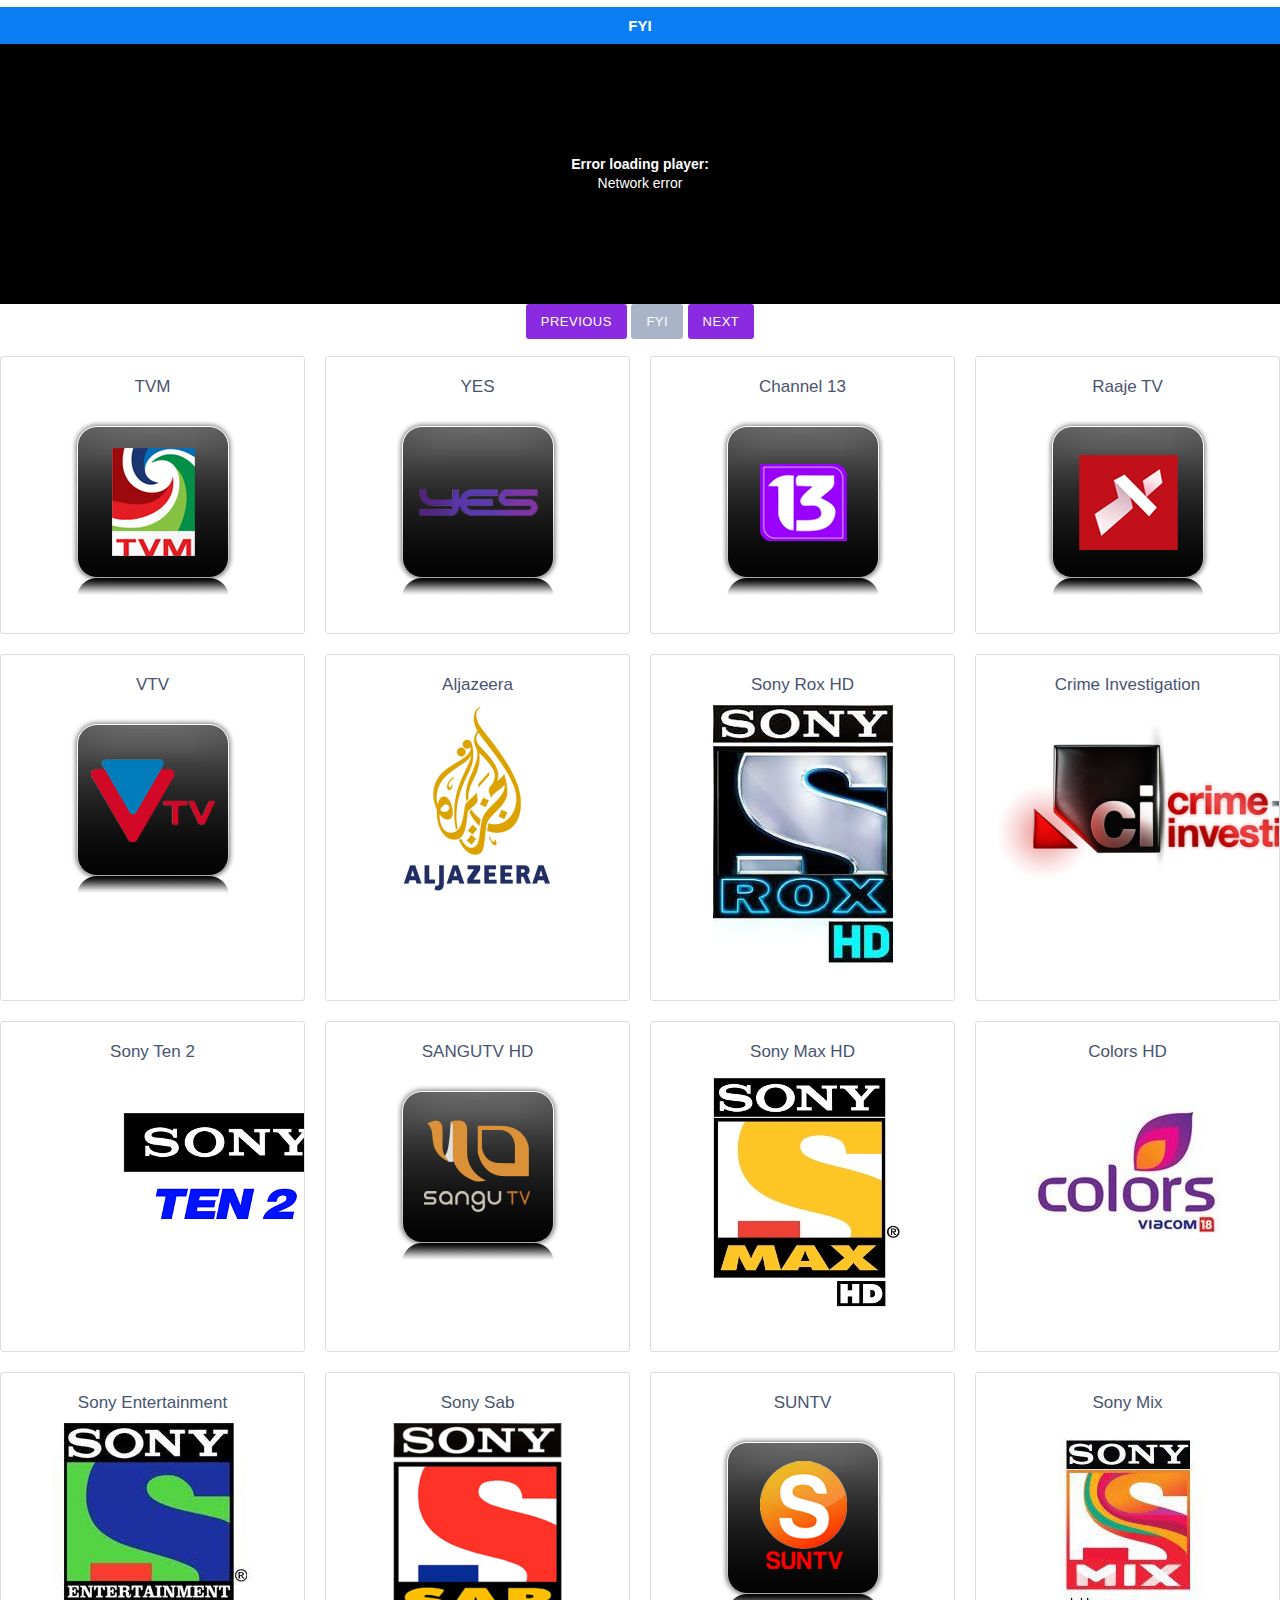
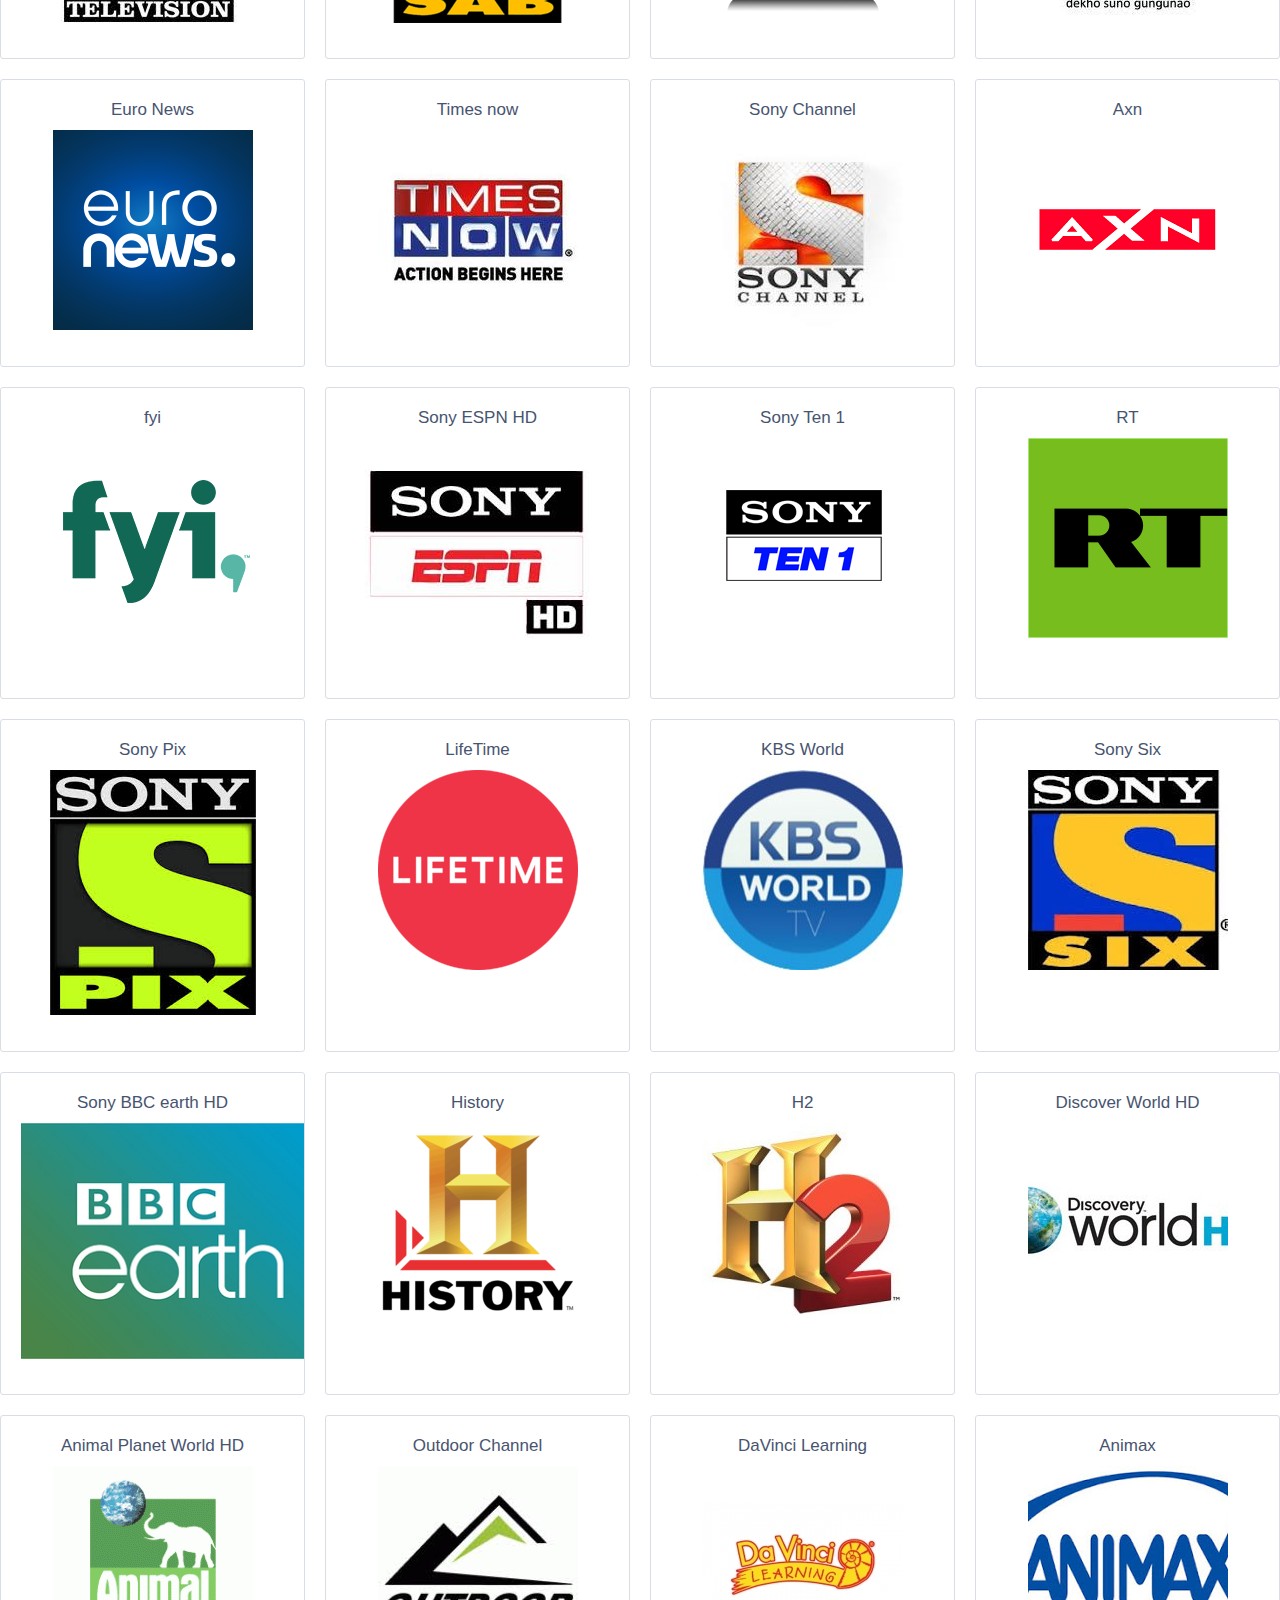
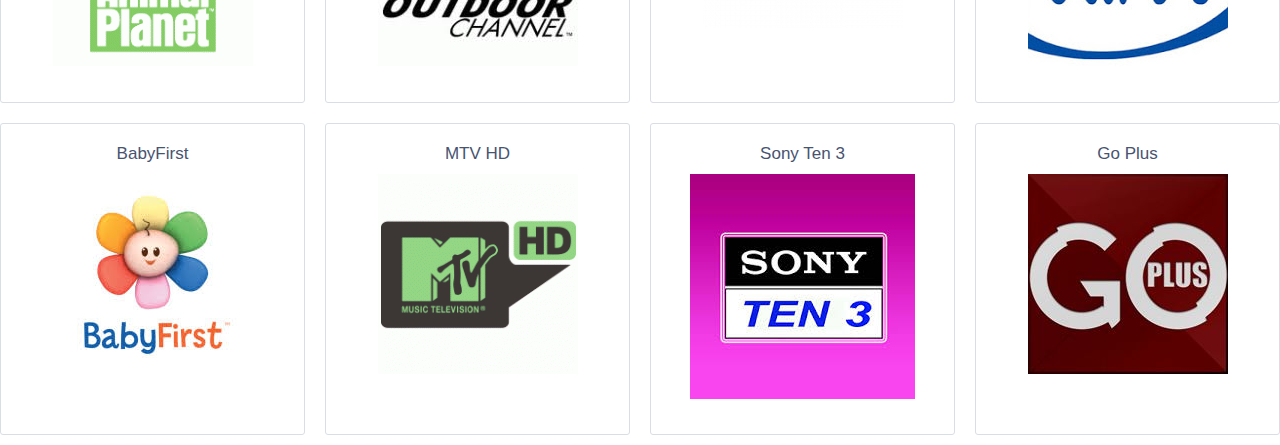
==== commit c18929c6: "Add files via upload" ====
--- a/app/webroot/index.html
+++ b/app/webroot/index.html
@@ -9,331 +9,6 @@
     <link rel="stylesheet" href="resources/style.css">
   </head>
   <body >
-
-    <ul class="demo-index-list">
-        <li>
-          <a href="#" onclick="$('#file').val('http://testfeed.play.mv/live/1000/10001/master.m3u8');    $('#load_button').click();">
-            <div class="body">
-              <h3>TVM</h3>
-              <p><img src="resources/channel_icons/TVM.png" alt="TVM HD" style="position: relative;"></p>
-            </div>
-          </a>
-        </li>
-        <li>
-          <a href="#" onclick="$('#file').val('http://testfeed.play.mv/live/1000/10002/master.m3u8');    $('#load_button').click();">
-            <div class="body">
-              <h3>YES</h3>
-              <p><img src="resources/channel_icons/YES.png" alt="TVM HD" style="position: relative;"></p>
-            </div>
-          </a>
-        </li>
-        <li>
-          <a href="#" onclick="$('#file').val('http://testfeed.play.mv/live/1000/10003/master.m3u8');    $('#load_button').click();">
-            <div class="body">
-              <h3>Channel 13</h3>
-              <p><img src="resources/channel_icons/Channel 13.png" alt="TVM HD" style="position: relative;"></p>
-            </div>
-          </a>
-        </li>
-        <li>
-          <a href="#" onclick="$('#file').val('http://testfeed.play.mv/live/1000/10005/master.m3u8');    $('#load_button').click();">
-            <div class="body">
-              <h3>Raaje TV</h3>
-              <p><img src="resources/channel_icons/Raaje TV.png" alt="TVM HD" style="position: relative;"></p>
-            </div>
-          </a>
-        </li>
-        <li>
-          <a href="#" onclick="$('#file').val('http://testfeed.play.mv/live/1000/10006/master.m3u8');    $('#load_button').click();">
-            <div class="body">
-              <h3>VTV</h3>
-              <p><img src="resources/channel_icons/VTV.png" alt="TVM HD" style="position: relative;"></p>
-            </div>
-          </a>
-        </li>
-        <li>
-          <a href="#" onclick="$('#file').val('http://testfeed.play.mv/live/1000/10007/master.m3u8');    $('#load_button').click();">
-            <div class="body">
-              <h3>Aljazeera</h3>
-              <p><img src="resources/channel_icons/Aljazeera.png" alt="TVM HD" style="position: relative;"></p>
-            </div>
-          </a>
-        </li>
-        <li>
-          <a href="#" onclick="$('#file').val('http://testfeed.play.mv/live/1000/10009/master.m3u8');    $('#load_button').click();">
-            <div class="body">
-              <h3>Sony Rox HD</h3>
-              <p><img src="resources/channel_icons/Sony Rox HD.jfif" alt="TVM HD" style="position: relative;"></p>
-            </div>
-          </a>
-        </li>
-        <li>
-          <a href="#" onclick="$('#file').val('http://testfeed.play.mv/live/1001/10010/master.m3u8');    $('#load_button').click();">
-            <div class="body">
-              <h3>Crime Investigation</h3>
-              <p><img src="resources/channel_icons/Crime Investigation.png" alt="TVM HD" style="position: relative;"></p>
-            </div>
-          </a>
-        </li>
-        <li>
-          <a href="#" onclick="$('#file').val('http://testfeed.play.mv/live/1001/10011/master.m3u8');    $('#load_button').click();">
-            <div class="body">
-              <h3>Sony Ten 2</h3>
-              <p><img src="resources/channel_icons/Sony Ten 2.png" alt="TVM HD" style="position: relative;"></p>
-            </div>
-          </a>
-        </li>
-        <li>
-          <a href="#" onclick="$('#file').val('http://testfeed.play.mv/live/1001/10012/master.m3u8');    $('#load_button').click();">
-            <div class="body">
-              <h3>SANGUTV HD</h3>
-              <p><img src="resources/channel_icons/SANGUTV HD.png" alt="TVM HD" style="position: relative;"></p>
-            </div>
-          </a>
-        </li>
-        <li>
-          <a href="#" onclick="$('#file').val('http://testfeed.play.mv/live/1001/10013/master.m3u8');    $('#load_button').click();">
-            <div class="body">
-              <h3>Sony Max HD</h3>
-              <p><img src="resources/channel_icons/Sony Max HD.jpg" alt="TVM HD" style="position: relative;"></p>
-            </div>
-          </a>
-        </li>
-        <li>
-          <a href="#" onclick="$('#file').val('http://testfeed.play.mv/live/1001/10014/master.m3u8');    $('#load_button').click();">
-            <div class="body">
-              <h3>Colors HD</h3>
-              <p><img src="resources/channel_icons/Colors HD.jpg" alt="TVM HD" style="position: relative;"></p>
-            </div>
-          </a>
-        </li>
-        <li>
-          <a href="#" onclick="$('#file').val('http://testfeed.play.mv/live/1001/10015/master.m3u8');    $('#load_button').click();">
-            <div class="body">
-              <h3>Sony Entertainment</h3>
-              <p><img src="resources/channel_icons/Sony Entertainment.jfif" alt="TVM HD" style="position: relative;"></p>
-            </div>
-          </a>
-        </li>
-        <li>
-          <a href="#" onclick="$('#file').val('http://testfeed.play.mv/live/1001/10016/master.m3u8');    $('#load_button').click();">
-            <div class="body">
-              <h3>Sony Sab</h3>
-              <p><img src="resources/channel_icons/Sony Sab.png" alt="TVM HD" style="position: relative;"></p>
-            </div>
-          </a>
-        </li>
-        <li>
-          <a href="#" onclick="$('#file').val('http://testfeed.play.mv/live/1001/10017/master.m3u8');    $('#load_button').click();">
-            <div class="body">
-              <h3>SUNTV</h3>
-              <p><img src="resources/channel_icons/SUNTV.png" alt="TVM HD" style="position: relative;"></p>
-            </div>
-          </a>
-        </li>
-        <li>
-          <a href="#" onclick="$('#file').val('http://testfeed.play.mv/live/1002/10020/master.m3u8');    $('#load_button').click();">
-            <div class="body">
-              <h3>Sony Mix</h3>
-              <p><img src="resources/channel_icons/Sony Mix.jfif" alt="TVM HD" style="position: relative;"></p>
-            </div>
-          </a>
-        </li>
-        <li>
-          <a href="#" onclick="$('#file').val('http://testfeed.play.mv/live/1002/10022/master.m3u8');    $('#load_button').click();">
-            <div class="body">
-              <h3>Euro News</h3>
-              <p><img src="resources/channel_icons/Euro News.png" alt="TVM HD" style="position: relative;"></p>
-            </div>
-          </a>
-        </li>
-        <li>
-          <a href="#" onclick="$('#file').val('http://testfeed.play.mv/live/1002/10024/master.m3u8');    $('#load_button').click();">
-            <div class="body">
-              <h3>Times now</h3>
-              <p><img src="resources/channel_icons/Times now.jpeg" alt="TVM HD" style="position: relative;"></p>
-            </div>
-          </a>
-        </li>
-        <li>
-          <a href="#" onclick="$('#file').val('http://testfeed.play.mv/live/1002/10025/master.m3u8');    $('#load_button').click();">
-            <div class="body">
-              <h3>Sony Channel</h3>
-              <p><img src="resources/channel_icons/Sony Channel.jfif" alt="TVM HD" style="position: relative;"></p>
-            </div>
-          </a>
-        </li>
-        <li>
-          <a href="#" onclick="$('#file').val('http://testfeed.play.mv/live/1002/10026/master.m3u8');    $('#load_button').click();">
-            <div class="body">
-              <h3>Axn</h3>
-              <p><img src="resources/channel_icons/Axn.gif" alt="TVM HD" style="position: relative;"></p>
-            </div>
-          </a>
-        </li>
-        <li>
-          <a href="#" onclick="$('#file').val('http://testfeed.play.mv/live/1002/10027/master.m3u8');    $('#load_button').click();">
-            <div class="body">
-              <h3>fyi</h3>
-              <p><img src="resources/channel_icons/fyi.png" alt="TVM HD" style="position: relative;"></p>
-            </div>
-          </a>
-        </li>
-        <li>
-          <a href="#" onclick="$('#file').val('http://testfeed.play.mv/live/1002/10028/master.m3u8');    $('#load_button').click();">
-            <div class="body">
-              <h3>Sony ESPN HD</h3>
-              <p><img src="resources/channel_icons/Sony ESPN HD.jfif" alt="TVM HD" style="position: relative;"></p>
-            </div>
-          </a>
-        </li>
-        <li>
-          <a href="#" onclick="$('#file').val('http://testfeed.play.mv/live/1002/10029/master.m3u8');    $('#load_button').click();">
-            <div class="body">
-              <h3>Sony Ten 1</h3>
-              <p><img src="resources/channel_icons/Sony Ten 1.png" alt="TVM HD" style="position: relative;"></p>
-            </div>
-          </a>
-        </li>
-        <li>
-          <a href="#" onclick="$('#file').val('http://testfeed.play.mv/live/1003/10030/master.m3u8');    $('#load_button').click();">
-            <div class="body">
-              <h3>RT</h3>
-              <p><img src="resources/channel_icons/RT.png" alt="TVM HD" style="position: relative;"></p>
-            </div>
-          </a>
-        </li>
-        <li>
-          <a href="#" onclick="$('#file').val('http://testfeed.play.mv/live/1003/10034/master.m3u8');    $('#load_button').click();">
-            <div class="body">
-              <h3>Sony Pix</h3>
-              <p><img src="resources/channel_icons/Sony Pix.jfif" alt="TVM HD" style="position: relative;"></p>
-            </div>
-          </a>
-        </li>
-        <li>
-          <a href="#" onclick="$('#file').val('http://testfeed.play.mv/live/1003/10035/master.m3u8');    $('#load_button').click();">
-            <div class="body">
-              <h3>LifeTime</h3>
-              <p><img src="resources/channel_icons/LifeTime.png" alt="TVM HD" style="position: relative;"></p>
-            </div>
-          </a>
-        </li>
-        <li>
-          <a href="#" onclick="$('#file').val('http://testfeed.play.mv/live/1003/10038/master.m3u8');    $('#load_button').click();">
-            <div class="body">
-              <h3>KBS World</h3>
-              <p><img src="resources/channel_icons/KBS World.jpg" alt="TVM HD" style="position: relative;"></p>
-            </div>
-          </a>
-        </li>
-        <li>
-          <a href="#" onclick="$('#file').val('http://testfeed.play.mv/live/1004/10041/master.m3u8');    $('#load_button').click();">
-            <div class="body">
-              <h3>Sony Six</h3>
-              <p><img src="resources/channel_icons/Sony Six.jfif" alt="TVM HD" style="position: relative;"></p>
-            </div>
-          </a>
-        </li>
-        <li>
-          <a href="#" onclick="$('#file').val('http://testfeed.play.mv/live/1004/10042/master.m3u8');    $('#load_button').click();">
-            <div class="body">
-              <h3>Sony BBC earth HD</h3>
-              <p><img src="resources/channel_icons/Sony BBC earth HD.png" alt="TVM HD" style="position: relative;"></p>
-            </div>
-          </a>
-        </li>
-        <li>
-          <a href="#" onclick="$('#file').val('http://testfeed.play.mv/live/1004/10043/master.m3u8');    $('#load_button').click();">
-            <div class="body">
-              <h3>History</h3>
-              <p><img src="resources/channel_icons/History.png" alt="TVM HD" style="position: relative;"></p>
-            </div>
-          </a>
-        </li>
-        <li>
-          <a href="#" onclick="$('#file').val('http://testfeed.play.mv/live/1004/10044/master.m3u8');    $('#load_button').click();">
-            <div class="body">
-              <h3>H2</h3>
-              <p><img src="resources/channel_icons/H2.jpg" alt="TVM HD" style="position: relative;"></p>
-            </div>
-          </a>
-        </li>
-        <li>
-          <a href="#" onclick="$('#file').val('http://testfeed.play.mv/live/1004/10048/master.m3u8');    $('#load_button').click();">
-            <div class="body">
-              <h3>Discover World HD</h3>
-              <p><img src="resources/channel_icons/Discover World HD.jpg" alt="TVM HD" style="position: relative;"></p>
-            </div>
-          </a>
-        </li>
-        <li>
-          <a href="#" onclick="$('#file').val('http://testfeed.play.mv/live/1004/10049/master.m3u8');    $('#load_button').click();">
-            <div class="body">
-              <h3>Animal Planet World HD</h3>
-              <p><img src="resources/channel_icons/Animal Planet World HD.png" alt="TVM HD" style="position: relative;"></p>
-            </div>
-          </a>
-        </li>
-        <li>
-          <a href="#" onclick="$('#file').val('http://testfeed.play.mv/live/1005/10050/master.m3u8');    $('#load_button').click();">
-            <div class="body">
-              <h3>Outdoor Channel</h3>
-              <p><img src="resources/channel_icons/Outdoor Channel.jfif" alt="TVM HD" style="position: relative;"></p>
-            </div>
-          </a>
-        </li>
-        <li>
-          <a href="#" onclick="$('#file').val('http://testfeed.play.mv/live/1005/10053/master.m3u8');    $('#load_button').click();">
-            <div class="body">
-              <h3>DaVinci Learning</h3>
-              <p><img src="resources/channel_icons/DaVinci Learning.jpg" alt="TVM HD" style="position: relative;"></p>
-            </div>
-          </a>
-        </li>
-        <li>
-          <a href="#" onclick="$('#file').val('http://testfeed.play.mv/live/1005/10054/master.m3u8');    $('#load_button').click();">
-            <div class="body">
-              <h3>Animax</h3>
-              <p><img src="resources/channel_icons/Animax.jpg" alt="TVM HD" style="position: relative;"></p>
-            </div>
-          </a>
-        </li>
-        <li>
-          <a href="#" onclick="$('#file').val('http://testfeed.play.mv/live/1005/10055/master.m3u8');    $('#load_button').click();">
-            <div class="body">
-              <h3>BabyFirst</h3>
-              <p><img src="resources/channel_icons/BabyFirst.jfif" alt="TVM HD" style="position: relative;"></p>
-            </div>
-          </a>
-        </li>
-        <li>
-          <a href="#" onclick="$('#file').val('http://testfeed.play.mv/live/1006/10065/master.m3u8');    $('#load_button').click();">
-            <div class="body">
-              <h3>MTV HD</h3>
-              <p><img src="resources/channel_icons/MTV HD.gif" alt="TVM HD" style="position: relative;"></p>
-            </div>
-          </a>
-        </li>
-        <li>
-          <a href="#" onclick="$('#file').val('http://testfeed.play.mv/live/1007/10078/master.m3u8');    $('#load_button').click();">
-            <div class="body">
-              <h3>Sony Ten 3</h3>
-              <p><img src="resources/channel_icons/Sony Ten 3.jfif" alt="TVM HD" style="position: relative;"></p>
-            </div>
-          </a>
-        </li>
-        <li>
-          <a href="#" onclick="$('#file').val('http://testfeed.play.mv/live/1007/10079/master.m3u8');    $('#load_button').click();">
-            <div class="body">
-              <h3>Go Plus</h3>
-              <p><img src="resources/channel_icons/Go Plus.jpg" alt="TVM HD" style="position: relative;"></p>
-            </div>
-          </a>
-        </li>
-    </ul>
-
-
   <div class="page" id="stream-tester">
     <div>
 
@@ -344,15 +19,9 @@
 
       <div class="row">
 
-	<div class="configuration">
+	<div class="configuration"  style="display:none">
               <h2>File URL:</h2>
               <input id="file" type="text" placeholder="Enter a stream URL" value="http://testfeed.play.mv/live/1002/10027/master.m3u8">
-            </div>
-
-            <div class="button-set">
-              <button id="prev_button" class="button button-sm" type="button" name="prev_button"href="#" >Previous</button>
-              <button id="load_button" class="button button-sm" type="button" name="button">Load stream</button>
-              <button id="next_button" class="button button-sm" type="button" name="next_button"href="#">Next</button>
             </div>
 
 
@@ -366,11 +35,354 @@
           </div>
         </div>
 
+            <div class="button-set">
+			  <button id="button1" class="button button-sm" type="button" name="prev_button"href="#" >Previous</button>
+              <button id="button2" class="button button-sm" type="button" name="prev_button"href="#" >Previous</button>
+              <button id="button3" class="button button-sm" type="button" name="prev_button"href="#" >Previous</button>
+              <button id="button4" class="button button-sm" type="button" name="prev_button"href="#" >Previous</button>
+              <button id="button5" class="button button-sm" type="button" name="prev_button"href="#" >Previous</button>
+			  
+              <button id="prev_button" class="button button-sm" type="button" name="prev_button" href="#" style="background-color: blueviolet;">Previous</button>
+              <button id="load_button" class="button button-sm" type="button" name="button">Load stream</button>
+              <button id="next_button" class="button button-sm" type="button" name="next_button" href="#" style="background-color: blueviolet;">Next</button>
+			  
+              <button id="button6" class="button button-sm" type="button" name="prev_button"href="#" >Previous</button>
+              <button id="button7" class="button button-sm" type="button" name="prev_button"href="#" >Previous</button>
+              <button id="button8" class="button button-sm" type="button" name="prev_button"href="#" >Previous</button>
+              <button id="button9" class="button button-sm" type="button" name="prev_button"href="#" >Previous</button>
+              <button id="button10" class="button button-sm" type="button" name="prev_button"href="#" >Previous</button>
+            </div>
+
       </div>
 
     </div>
 
   </div>
+
+
+    <ul class="demo-index-list">
+        <li>
+          <a href="#" onclick="$('#file').val('http://testfeed.play.mv/live/1000/10001/master.m3u8');    $('#load_button').click();">
+            <div class="body">
+              <h3>TVM</h3>
+              <p><img src="resources/channel_icons/TVM.png" alt="TVM HD" style="position: relative;"></p>
+            </div>
+          </a>
+        </li>
+        <li>
+          <a href="#" onclick="$('#file').val('http://testfeed.play.mv/live/1000/10002/master.m3u8');    $('#load_button').click();">
+            <div class="body">
+              <h3>YES</h3>
+              <p><img src="resources/channel_icons/YES.png" alt="TVM HD" style="position: relative;"></p>
+            </div>
+          </a>
+        </li>
+        <li>
+          <a href="#" onclick="$('#file').val('http://testfeed.play.mv/live/1000/10003/master.m3u8');    $('#load_button').click();">
+            <div class="body">
+              <h3>Channel 13</h3>
+              <p><img src="resources/channel_icons/Channel 13.png" alt="TVM HD" style="position: relative;"></p>
+            </div>
+          </a>
+        </li>
+        <li>
+          <a href="#" onclick="$('#file').val('http://testfeed.play.mv/live/1000/10005/master.m3u8');    $('#load_button').click();">
+            <div class="body">
+              <h3>Raaje TV</h3>
+              <p><img src="resources/channel_icons/Raaje TV.png" alt="TVM HD" style="position: relative;"></p>
+            </div>
+          </a>
+        </li>
+        <li>
+          <a href="#" onclick="$('#file').val('http://testfeed.play.mv/live/1000/10006/master.m3u8');    $('#load_button').click();">
+            <div class="body">
+              <h3>VTV</h3>
+              <p><img src="resources/channel_icons/VTV.png" alt="TVM HD" style="position: relative;"></p>
+            </div>
+          </a>
+        </li>
+        <li>
+          <a href="#" onclick="$('#file').val('http://testfeed.play.mv/live/1000/10007/master.m3u8');    $('#load_button').click();">
+            <div class="body">
+              <h3>Aljazeera</h3>
+              <p><img src="resources/channel_icons/Aljazeera.png" alt="TVM HD" style="position: relative;"></p>
+            </div>
+          </a>
+        </li>
+        <li>
+          <a href="#" onclick="$('#file').val('http://testfeed.play.mv/live/1000/10009/master.m3u8');    $('#load_button').click();">
+            <div class="body">
+              <h3>Sony Rox HD</h3>
+              <p><img src="resources/channel_icons/Sony Rox HD.jfif" alt="TVM HD" style="position: relative;"></p>
+            </div>
+          </a>
+        </li>
+        <li>
+          <a href="#" onclick="$('#file').val('http://testfeed.play.mv/live/1001/10010/master.m3u8');    $('#load_button').click();">
+            <div class="body">
+              <h3>Crime Investigation</h3>
+              <p><img src="resources/channel_icons/Crime Investigation.png" alt="TVM HD" style="position: relative;"></p>
+            </div>
+          </a>
+        </li>
+        <li>
+          <a href="#" onclick="$('#file').val('http://testfeed.play.mv/live/1001/10011/master.m3u8');    $('#load_button').click();">
+            <div class="body">
+              <h3>Sony Ten 2</h3>
+              <p><img src="resources/channel_icons/Sony Ten 2.png" alt="TVM HD" style="position: relative;"></p>
+            </div>
+          </a>
+        </li>
+        <li>
+          <a href="#" onclick="$('#file').val('http://testfeed.play.mv/live/1001/10012/master.m3u8');    $('#load_button').click();">
+            <div class="body">
+              <h3>SANGUTV HD</h3>
+              <p><img src="resources/channel_icons/SANGUTV HD.png" alt="TVM HD" style="position: relative;"></p>
+            </div>
+          </a>
+        </li>
+        <li>
+          <a href="#" onclick="$('#file').val('http://testfeed.play.mv/live/1001/10013/master.m3u8');    $('#load_button').click();">
+            <div class="body">
+              <h3>Sony Max HD</h3>
+              <p><img src="resources/channel_icons/Sony Max HD.jpg" alt="TVM HD" style="position: relative;"></p>
+            </div>
+          </a>
+        </li>
+        <li>
+          <a href="#" onclick="$('#file').val('http://testfeed.play.mv/live/1001/10014/master.m3u8');    $('#load_button').click();">
+            <div class="body">
+              <h3>Colors HD</h3>
+              <p><img src="resources/channel_icons/Colors HD.jpg" alt="TVM HD" style="position: relative;"></p>
+            </div>
+          </a>
+        </li>
+        <li>
+          <a href="#" onclick="$('#file').val('http://testfeed.play.mv/live/1001/10015/master.m3u8');    $('#load_button').click();">
+            <div class="body">
+              <h3>Sony Entertainment</h3>
+              <p><img src="resources/channel_icons/Sony Entertainment.jfif" alt="TVM HD" style="position: relative;"></p>
+            </div>
+          </a>
+        </li>
+        <li>
+          <a href="#" onclick="$('#file').val('http://testfeed.play.mv/live/1001/10016/master.m3u8');    $('#load_button').click();">
+            <div class="body">
+              <h3>Sony Sab</h3>
+              <p><img src="resources/channel_icons/Sony Sab.png" alt="TVM HD" style="position: relative;"></p>
+            </div>
+          </a>
+        </li>
+        <li>
+          <a href="#" onclick="$('#file').val('http://testfeed.play.mv/live/1001/10017/master.m3u8');    $('#load_button').click();">
+            <div class="body">
+              <h3>SUNTV</h3>
+              <p><img src="resources/channel_icons/SUNTV.png" alt="TVM HD" style="position: relative;"></p>
+            </div>
+          </a>
+        </li>
+        <li>
+          <a href="#" onclick="$('#file').val('http://testfeed.play.mv/live/1002/10020/master.m3u8');    $('#load_button').click();">
+            <div class="body">
+              <h3>Sony Mix</h3>
+              <p><img src="resources/channel_icons/Sony Mix.jfif" alt="TVM HD" style="position: relative;"></p>
+            </div>
+          </a>
+        </li>
+        <li>
+          <a href="#" onclick="$('#file').val('http://testfeed.play.mv/live/1002/10022/master.m3u8');    $('#load_button').click();">
+            <div class="body">
+              <h3>Euro News</h3>
+              <p><img src="resources/channel_icons/Euro News.png" alt="TVM HD" style="position: relative;"></p>
+            </div>
+          </a>
+        </li>
+        <li>
+          <a href="#" onclick="$('#file').val('http://testfeed.play.mv/live/1002/10024/master.m3u8');    $('#load_button').click();">
+            <div class="body">
+              <h3>Times now</h3>
+              <p><img src="resources/channel_icons/Times now.jpeg" alt="TVM HD" style="position: relative;"></p>
+            </div>
+          </a>
+        </li>
+        <li>
+          <a href="#" onclick="$('#file').val('http://testfeed.play.mv/live/1002/10025/master.m3u8');    $('#load_button').click();">
+            <div class="body">
+              <h3>Sony Channel</h3>
+              <p><img src="resources/channel_icons/Sony Channel.jfif" alt="TVM HD" style="position: relative;"></p>
+            </div>
+          </a>
+        </li>
+        <li>
+          <a href="#" onclick="$('#file').val('http://testfeed.play.mv/live/1002/10026/master.m3u8');    $('#load_button').click();">
+            <div class="body">
+              <h3>Axn</h3>
+              <p><img src="resources/channel_icons/Axn.gif" alt="TVM HD" style="position: relative;"></p>
+            </div>
+          </a>
+        </li>
+        <li>
+          <a href="#" onclick="$('#file').val('http://testfeed.play.mv/live/1002/10027/master.m3u8');    $('#load_button').click();">
+            <div class="body">
+              <h3>fyi</h3>
+              <p><img src="resources/channel_icons/fyi.png" alt="TVM HD" style="position: relative;"></p>
+            </div>
+          </a>
+        </li>
+        <li>
+          <a href="#" onclick="$('#file').val('http://testfeed.play.mv/live/1002/10028/master.m3u8');    $('#load_button').click();">
+            <div class="body">
+              <h3>Sony ESPN HD</h3>
+              <p><img src="resources/channel_icons/Sony ESPN HD.jfif" alt="TVM HD" style="position: relative;"></p>
+            </div>
+          </a>
+        </li>
+        <li>
+          <a href="#" onclick="$('#file').val('http://testfeed.play.mv/live/1002/10029/master.m3u8');    $('#load_button').click();">
+            <div class="body">
+              <h3>Sony Ten 1</h3>
+              <p><img src="resources/channel_icons/Sony Ten 1.png" alt="TVM HD" style="position: relative;"></p>
+            </div>
+          </a>
+        </li>
+        <li>
+          <a href="#" onclick="$('#file').val('http://testfeed.play.mv/live/1003/10030/master.m3u8');    $('#load_button').click();">
+            <div class="body">
+              <h3>RT</h3>
+              <p><img src="resources/channel_icons/RT.png" alt="TVM HD" style="position: relative;"></p>
+            </div>
+          </a>
+        </li>
+        <li>
+          <a href="#" onclick="$('#file').val('http://testfeed.play.mv/live/1003/10034/master.m3u8');    $('#load_button').click();">
+            <div class="body">
+              <h3>Sony Pix</h3>
+              <p><img src="resources/channel_icons/Sony Pix.jfif" alt="TVM HD" style="position: relative;"></p>
+            </div>
+          </a>
+        </li>
+        <li>
+          <a href="#" onclick="$('#file').val('http://testfeed.play.mv/live/1003/10035/master.m3u8');    $('#load_button').click();">
+            <div class="body">
+              <h3>LifeTime</h3>
+              <p><img src="resources/channel_icons/LifeTime.png" alt="TVM HD" style="position: relative;"></p>
+            </div>
+          </a>
+        </li>
+        <li>
+          <a href="#" onclick="$('#file').val('http://testfeed.play.mv/live/1003/10038/master.m3u8');    $('#load_button').click();">
+            <div class="body">
+              <h3>KBS World</h3>
+              <p><img src="resources/channel_icons/KBS World.jpg" alt="TVM HD" style="position: relative;"></p>
+            </div>
+          </a>
+        </li>
+        <li>
+          <a href="#" onclick="$('#file').val('http://testfeed.play.mv/live/1004/10041/master.m3u8');    $('#load_button').click();">
+            <div class="body">
+              <h3>Sony Six</h3>
+              <p><img src="resources/channel_icons/Sony Six.jfif" alt="TVM HD" style="position: relative;"></p>
+            </div>
+          </a>
+        </li>
+        <li>
+          <a href="#" onclick="$('#file').val('http://testfeed.play.mv/live/1004/10042/master.m3u8');    $('#load_button').click();">
+            <div class="body">
+              <h3>Sony BBC earth HD</h3>
+              <p><img src="resources/channel_icons/Sony BBC earth HD.png" alt="TVM HD" style="position: relative;"></p>
+            </div>
+          </a>
+        </li>
+        <li>
+          <a href="#" onclick="$('#file').val('http://testfeed.play.mv/live/1004/10043/master.m3u8');    $('#load_button').click();">
+            <div class="body">
+              <h3>History</h3>
+              <p><img src="resources/channel_icons/History.png" alt="TVM HD" style="position: relative;"></p>
+            </div>
+          </a>
+        </li>
+        <li>
+          <a href="#" onclick="$('#file').val('http://testfeed.play.mv/live/1004/10044/master.m3u8');    $('#load_button').click();">
+            <div class="body">
+              <h3>H2</h3>
+              <p><img src="resources/channel_icons/H2.jpg" alt="TVM HD" style="position: relative;"></p>
+            </div>
+          </a>
+        </li>
+        <li>
+          <a href="#" onclick="$('#file').val('http://testfeed.play.mv/live/1004/10048/master.m3u8');    $('#load_button').click();">
+            <div class="body">
+              <h3>Discover World HD</h3>
+              <p><img src="resources/channel_icons/Discover World HD.jpg" alt="TVM HD" style="position: relative;"></p>
+            </div>
+          </a>
+        </li>
+        <li>
+          <a href="#" onclick="$('#file').val('http://testfeed.play.mv/live/1004/10049/master.m3u8');    $('#load_button').click();">
+            <div class="body">
+              <h3>Animal Planet World HD</h3>
+              <p><img src="resources/channel_icons/Animal Planet World HD.png" alt="TVM HD" style="position: relative;"></p>
+            </div>
+          </a>
+        </li>
+        <li>
+          <a href="#" onclick="$('#file').val('http://testfeed.play.mv/live/1005/10050/master.m3u8');    $('#load_button').click();">
+            <div class="body">
+              <h3>Outdoor Channel</h3>
+              <p><img src="resources/channel_icons/Outdoor Channel.jfif" alt="TVM HD" style="position: relative;"></p>
+            </div>
+          </a>
+        </li>
+        <li>
+          <a href="#" onclick="$('#file').val('http://testfeed.play.mv/live/1005/10053/master.m3u8');    $('#load_button').click();">
+            <div class="body">
+              <h3>DaVinci Learning</h3>
+              <p><img src="resources/channel_icons/DaVinci Learning.jpg" alt="TVM HD" style="position: relative;"></p>
+            </div>
+          </a>
+        </li>
+        <li>
+          <a href="#" onclick="$('#file').val('http://testfeed.play.mv/live/1005/10054/master.m3u8');    $('#load_button').click();">
+            <div class="body">
+              <h3>Animax</h3>
+              <p><img src="resources/channel_icons/Animax.jpg" alt="TVM HD" style="position: relative;"></p>
+            </div>
+          </a>
+        </li>
+        <li>
+          <a href="#" onclick="$('#file').val('http://testfeed.play.mv/live/1005/10055/master.m3u8');    $('#load_button').click();">
+            <div class="body">
+              <h3>BabyFirst</h3>
+              <p><img src="resources/channel_icons/BabyFirst.jfif" alt="TVM HD" style="position: relative;"></p>
+            </div>
+          </a>
+        </li>
+        <li>
+          <a href="#" onclick="$('#file').val('http://testfeed.play.mv/live/1006/10065/master.m3u8');    $('#load_button').click();">
+            <div class="body">
+              <h3>MTV HD</h3>
+              <p><img src="resources/channel_icons/MTV HD.gif" alt="TVM HD" style="position: relative;"></p>
+            </div>
+          </a>
+        </li>
+        <li>
+          <a href="#" onclick="$('#file').val('http://testfeed.play.mv/live/1007/10078/master.m3u8');    $('#load_button').click();">
+            <div class="body">
+              <h3>Sony Ten 3</h3>
+              <p><img src="resources/channel_icons/Sony Ten 3.jfif" alt="TVM HD" style="position: relative;"></p>
+            </div>
+          </a>
+        </li>
+        <li>
+          <a href="#" onclick="$('#file').val('http://testfeed.play.mv/live/1007/10079/master.m3u8');    $('#load_button').click();">
+            <div class="body">
+              <h3>Go Plus</h3>
+              <p><img src="resources/channel_icons/Go Plus.jpg" alt="TVM HD" style="position: relative;"></p>
+            </div>
+          </a>
+        </li>
+    </ul>
+
 
     <script src="resources/jquery.min.js"></script>
    
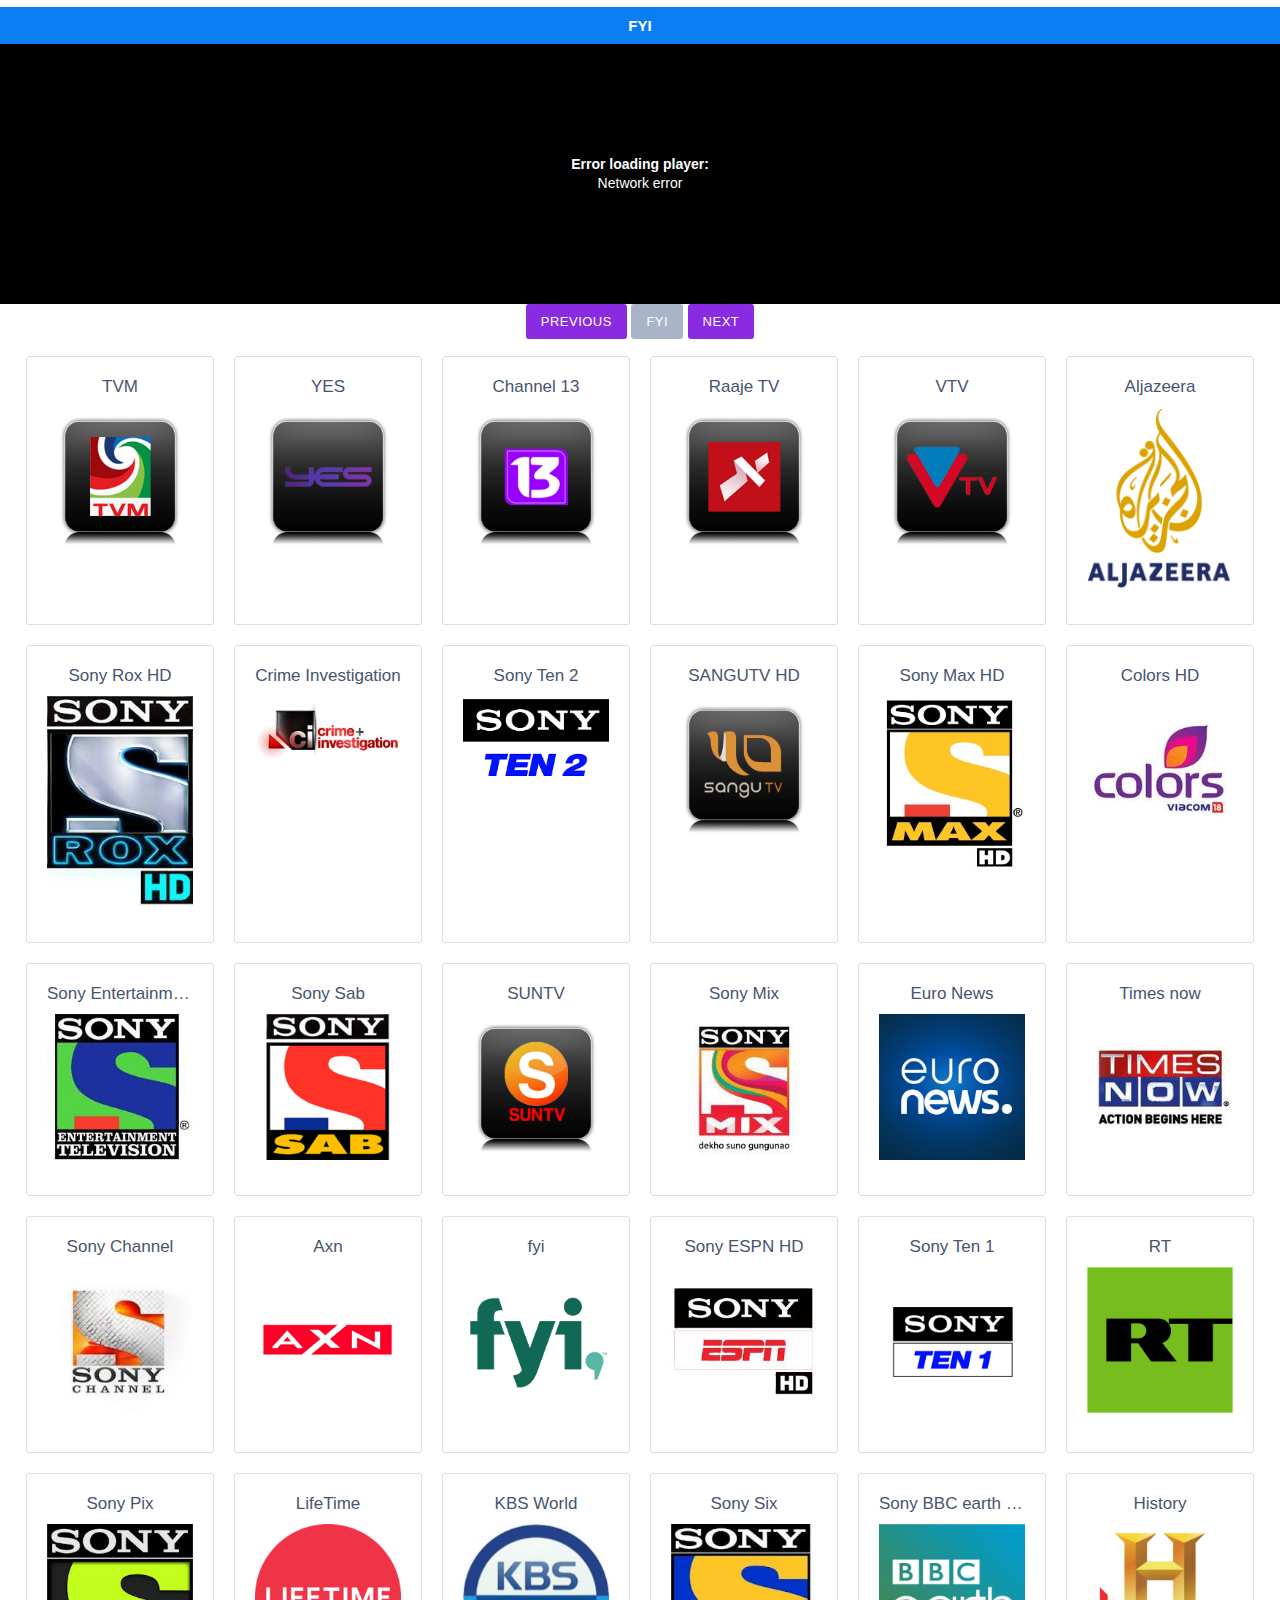
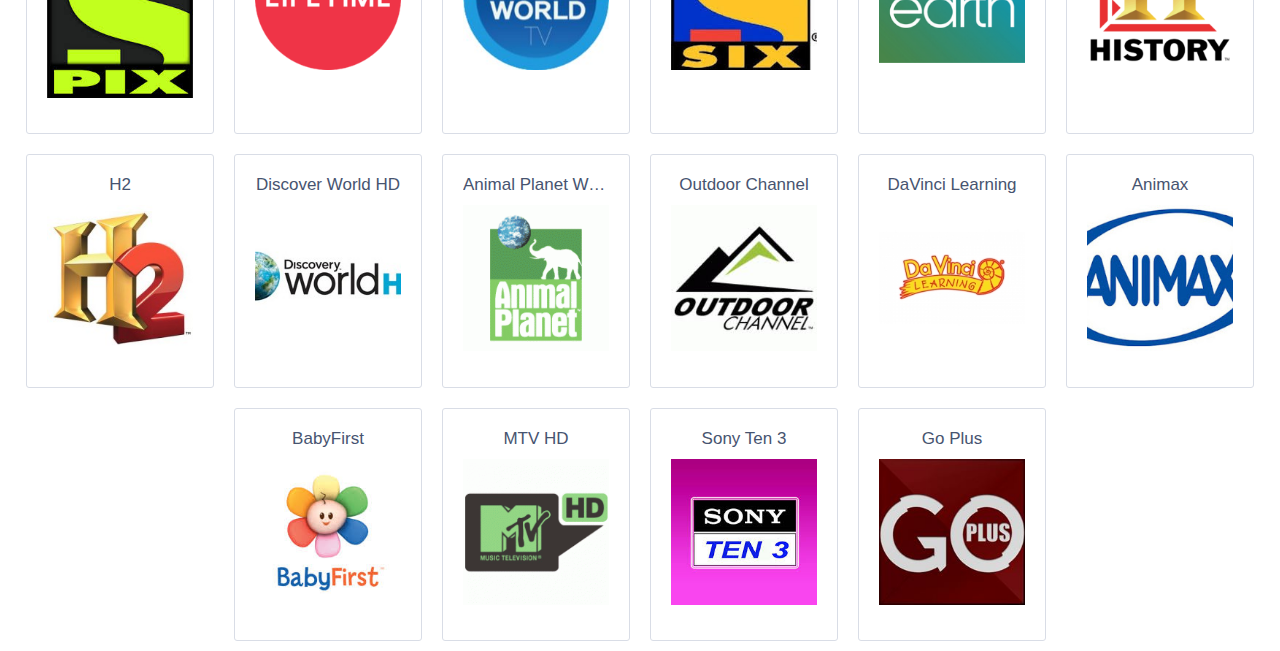
==== commit 4be19b5c: "Add files via upload" ====
--- a/app/webroot/index.html
+++ b/app/webroot/index.html
@@ -65,7 +65,7 @@
           <a href="#" onclick="$('#file').val('http://testfeed.play.mv/live/1000/10001/master.m3u8');    $('#load_button').click();">
             <div class="body">
               <h3>TVM</h3>
-              <p><img src="resources/channel_icons/TVM.png" alt="TVM HD" style="position: relative;"></p>
+              <p><img src="resources/channel_icons/TVM.png" alt="TVM HD" style="position: relative;width: 100%;"></p>
             </div>
           </a>
         </li>
@@ -73,7 +73,7 @@
           <a href="#" onclick="$('#file').val('http://testfeed.play.mv/live/1000/10002/master.m3u8');    $('#load_button').click();">
             <div class="body">
               <h3>YES</h3>
-              <p><img src="resources/channel_icons/YES.png" alt="TVM HD" style="position: relative;"></p>
+              <p><img src="resources/channel_icons/YES.png" alt="TVM HD" style="position: relative;width: 100%;"></p>
             </div>
           </a>
         </li>
@@ -81,7 +81,7 @@
           <a href="#" onclick="$('#file').val('http://testfeed.play.mv/live/1000/10003/master.m3u8');    $('#load_button').click();">
             <div class="body">
               <h3>Channel 13</h3>
-              <p><img src="resources/channel_icons/Channel 13.png" alt="TVM HD" style="position: relative;"></p>
+              <p><img src="resources/channel_icons/Channel 13.png" alt="TVM HD" style="position: relative;width: 100%;"></p>
             </div>
           </a>
         </li>
@@ -89,7 +89,7 @@
           <a href="#" onclick="$('#file').val('http://testfeed.play.mv/live/1000/10005/master.m3u8');    $('#load_button').click();">
             <div class="body">
               <h3>Raaje TV</h3>
-              <p><img src="resources/channel_icons/Raaje TV.png" alt="TVM HD" style="position: relative;"></p>
+              <p><img src="resources/channel_icons/Raaje TV.png" alt="TVM HD" style="position: relative;width: 100%;"></p>
             </div>
           </a>
         </li>
@@ -97,7 +97,7 @@
           <a href="#" onclick="$('#file').val('http://testfeed.play.mv/live/1000/10006/master.m3u8');    $('#load_button').click();">
             <div class="body">
               <h3>VTV</h3>
-              <p><img src="resources/channel_icons/VTV.png" alt="TVM HD" style="position: relative;"></p>
+              <p><img src="resources/channel_icons/VTV.png" alt="TVM HD" style="position: relative;width: 100%;"></p>
             </div>
           </a>
         </li>
@@ -105,7 +105,7 @@
           <a href="#" onclick="$('#file').val('http://testfeed.play.mv/live/1000/10007/master.m3u8');    $('#load_button').click();">
             <div class="body">
               <h3>Aljazeera</h3>
-              <p><img src="resources/channel_icons/Aljazeera.png" alt="TVM HD" style="position: relative;"></p>
+              <p><img src="resources/channel_icons/Aljazeera.png" alt="TVM HD" style="position: relative;width: 100%;"></p>
             </div>
           </a>
         </li>
@@ -113,7 +113,7 @@
           <a href="#" onclick="$('#file').val('http://testfeed.play.mv/live/1000/10009/master.m3u8');    $('#load_button').click();">
             <div class="body">
               <h3>Sony Rox HD</h3>
-              <p><img src="resources/channel_icons/Sony Rox HD.jfif" alt="TVM HD" style="position: relative;"></p>
+              <p><img src="resources/channel_icons/Sony Rox HD.jfif" alt="TVM HD" style="position: relative;width: 100%;"></p>
             </div>
           </a>
         </li>
@@ -121,7 +121,7 @@
           <a href="#" onclick="$('#file').val('http://testfeed.play.mv/live/1001/10010/master.m3u8');    $('#load_button').click();">
             <div class="body">
               <h3>Crime Investigation</h3>
-              <p><img src="resources/channel_icons/Crime Investigation.png" alt="TVM HD" style="position: relative;"></p>
+              <p><img src="resources/channel_icons/Crime Investigation.png" alt="TVM HD" style="position: relative;width: 100%;"></p>
             </div>
           </a>
         </li>
@@ -129,7 +129,7 @@
           <a href="#" onclick="$('#file').val('http://testfeed.play.mv/live/1001/10011/master.m3u8');    $('#load_button').click();">
             <div class="body">
               <h3>Sony Ten 2</h3>
-              <p><img src="resources/channel_icons/Sony Ten 2.png" alt="TVM HD" style="position: relative;"></p>
+              <p><img src="resources/channel_icons/Sony Ten 2.png" alt="TVM HD" style="position: relative;width: 100%;"></p>
             </div>
           </a>
         </li>
@@ -137,7 +137,7 @@
           <a href="#" onclick="$('#file').val('http://testfeed.play.mv/live/1001/10012/master.m3u8');    $('#load_button').click();">
             <div class="body">
               <h3>SANGUTV HD</h3>
-              <p><img src="resources/channel_icons/SANGUTV HD.png" alt="TVM HD" style="position: relative;"></p>
+              <p><img src="resources/channel_icons/SANGUTV HD.png" alt="TVM HD" style="position: relative;width: 100%;"></p>
             </div>
           </a>
         </li>
@@ -145,7 +145,7 @@
           <a href="#" onclick="$('#file').val('http://testfeed.play.mv/live/1001/10013/master.m3u8');    $('#load_button').click();">
             <div class="body">
               <h3>Sony Max HD</h3>
-              <p><img src="resources/channel_icons/Sony Max HD.jpg" alt="TVM HD" style="position: relative;"></p>
+              <p><img src="resources/channel_icons/Sony Max HD.jpg" alt="TVM HD" style="position: relative;width: 100%;"></p>
             </div>
           </a>
         </li>
@@ -153,7 +153,7 @@
           <a href="#" onclick="$('#file').val('http://testfeed.play.mv/live/1001/10014/master.m3u8');    $('#load_button').click();">
             <div class="body">
               <h3>Colors HD</h3>
-              <p><img src="resources/channel_icons/Colors HD.jpg" alt="TVM HD" style="position: relative;"></p>
+              <p><img src="resources/channel_icons/Colors HD.jpg" alt="TVM HD" style="position: relative;width: 100%;"></p>
             </div>
           </a>
         </li>
@@ -161,7 +161,7 @@
           <a href="#" onclick="$('#file').val('http://testfeed.play.mv/live/1001/10015/master.m3u8');    $('#load_button').click();">
             <div class="body">
               <h3>Sony Entertainment</h3>
-              <p><img src="resources/channel_icons/Sony Entertainment.jfif" alt="TVM HD" style="position: relative;"></p>
+              <p><img src="resources/channel_icons/Sony Entertainment.jfif" alt="TVM HD" style="position: relative;width: 100%;"></p>
             </div>
           </a>
         </li>
@@ -169,7 +169,7 @@
           <a href="#" onclick="$('#file').val('http://testfeed.play.mv/live/1001/10016/master.m3u8');    $('#load_button').click();">
             <div class="body">
               <h3>Sony Sab</h3>
-              <p><img src="resources/channel_icons/Sony Sab.png" alt="TVM HD" style="position: relative;"></p>
+              <p><img src="resources/channel_icons/Sony Sab.png" alt="TVM HD" style="position: relative;width: 100%;"></p>
             </div>
           </a>
         </li>
@@ -177,7 +177,7 @@
           <a href="#" onclick="$('#file').val('http://testfeed.play.mv/live/1001/10017/master.m3u8');    $('#load_button').click();">
             <div class="body">
               <h3>SUNTV</h3>
-              <p><img src="resources/channel_icons/SUNTV.png" alt="TVM HD" style="position: relative;"></p>
+              <p><img src="resources/channel_icons/SUNTV.png" alt="TVM HD" style="position: relative;width: 100%;"></p>
             </div>
           </a>
         </li>
@@ -185,7 +185,7 @@
           <a href="#" onclick="$('#file').val('http://testfeed.play.mv/live/1002/10020/master.m3u8');    $('#load_button').click();">
             <div class="body">
               <h3>Sony Mix</h3>
-              <p><img src="resources/channel_icons/Sony Mix.jfif" alt="TVM HD" style="position: relative;"></p>
+              <p><img src="resources/channel_icons/Sony Mix.jfif" alt="TVM HD" style="position: relative;width: 100%;"></p>
             </div>
           </a>
         </li>
@@ -193,7 +193,7 @@
           <a href="#" onclick="$('#file').val('http://testfeed.play.mv/live/1002/10022/master.m3u8');    $('#load_button').click();">
             <div class="body">
               <h3>Euro News</h3>
-              <p><img src="resources/channel_icons/Euro News.png" alt="TVM HD" style="position: relative;"></p>
+              <p><img src="resources/channel_icons/Euro News.png" alt="TVM HD" style="position: relative;width: 100%;"></p>
             </div>
           </a>
         </li>
@@ -201,7 +201,7 @@
           <a href="#" onclick="$('#file').val('http://testfeed.play.mv/live/1002/10024/master.m3u8');    $('#load_button').click();">
             <div class="body">
               <h3>Times now</h3>
-              <p><img src="resources/channel_icons/Times now.jpeg" alt="TVM HD" style="position: relative;"></p>
+              <p><img src="resources/channel_icons/Times now.jpeg" alt="TVM HD" style="position: relative;width: 100%;"></p>
             </div>
           </a>
         </li>
@@ -209,7 +209,7 @@
           <a href="#" onclick="$('#file').val('http://testfeed.play.mv/live/1002/10025/master.m3u8');    $('#load_button').click();">
             <div class="body">
               <h3>Sony Channel</h3>
-              <p><img src="resources/channel_icons/Sony Channel.jfif" alt="TVM HD" style="position: relative;"></p>
+              <p><img src="resources/channel_icons/Sony Channel.jfif" alt="TVM HD" style="position: relative;width: 100%;"></p>
             </div>
           </a>
         </li>
@@ -217,7 +217,7 @@
           <a href="#" onclick="$('#file').val('http://testfeed.play.mv/live/1002/10026/master.m3u8');    $('#load_button').click();">
             <div class="body">
               <h3>Axn</h3>
-              <p><img src="resources/channel_icons/Axn.gif" alt="TVM HD" style="position: relative;"></p>
+              <p><img src="resources/channel_icons/Axn.gif" alt="TVM HD" style="position: relative;width: 100%;"></p>
             </div>
           </a>
         </li>
@@ -225,7 +225,7 @@
           <a href="#" onclick="$('#file').val('http://testfeed.play.mv/live/1002/10027/master.m3u8');    $('#load_button').click();">
             <div class="body">
               <h3>fyi</h3>
-              <p><img src="resources/channel_icons/fyi.png" alt="TVM HD" style="position: relative;"></p>
+              <p><img src="resources/channel_icons/fyi.png" alt="TVM HD" style="position: relative;width: 100%;"></p>
             </div>
           </a>
         </li>
@@ -233,7 +233,7 @@
           <a href="#" onclick="$('#file').val('http://testfeed.play.mv/live/1002/10028/master.m3u8');    $('#load_button').click();">
             <div class="body">
               <h3>Sony ESPN HD</h3>
-              <p><img src="resources/channel_icons/Sony ESPN HD.jfif" alt="TVM HD" style="position: relative;"></p>
+              <p><img src="resources/channel_icons/Sony ESPN HD.jfif" alt="TVM HD" style="position: relative;width: 100%;"></p>
             </div>
           </a>
         </li>
@@ -241,7 +241,7 @@
           <a href="#" onclick="$('#file').val('http://testfeed.play.mv/live/1002/10029/master.m3u8');    $('#load_button').click();">
             <div class="body">
               <h3>Sony Ten 1</h3>
-              <p><img src="resources/channel_icons/Sony Ten 1.png" alt="TVM HD" style="position: relative;"></p>
+              <p><img src="resources/channel_icons/Sony Ten 1.png" alt="TVM HD" style="position: relative;width: 100%;"></p>
             </div>
           </a>
         </li>
@@ -249,7 +249,7 @@
           <a href="#" onclick="$('#file').val('http://testfeed.play.mv/live/1003/10030/master.m3u8');    $('#load_button').click();">
             <div class="body">
               <h3>RT</h3>
-              <p><img src="resources/channel_icons/RT.png" alt="TVM HD" style="position: relative;"></p>
+              <p><img src="resources/channel_icons/RT.png" alt="TVM HD" style="position: relative;width: 100%;"></p>
             </div>
           </a>
         </li>
@@ -257,7 +257,7 @@
           <a href="#" onclick="$('#file').val('http://testfeed.play.mv/live/1003/10034/master.m3u8');    $('#load_button').click();">
             <div class="body">
               <h3>Sony Pix</h3>
-              <p><img src="resources/channel_icons/Sony Pix.jfif" alt="TVM HD" style="position: relative;"></p>
+              <p><img src="resources/channel_icons/Sony Pix.jfif" alt="TVM HD" style="position: relative;width: 100%;"></p>
             </div>
           </a>
         </li>
@@ -265,7 +265,7 @@
           <a href="#" onclick="$('#file').val('http://testfeed.play.mv/live/1003/10035/master.m3u8');    $('#load_button').click();">
             <div class="body">
               <h3>LifeTime</h3>
-              <p><img src="resources/channel_icons/LifeTime.png" alt="TVM HD" style="position: relative;"></p>
+              <p><img src="resources/channel_icons/LifeTime.png" alt="TVM HD" style="position: relative;width: 100%;"></p>
             </div>
           </a>
         </li>
@@ -273,7 +273,7 @@
           <a href="#" onclick="$('#file').val('http://testfeed.play.mv/live/1003/10038/master.m3u8');    $('#load_button').click();">
             <div class="body">
               <h3>KBS World</h3>
-              <p><img src="resources/channel_icons/KBS World.jpg" alt="TVM HD" style="position: relative;"></p>
+              <p><img src="resources/channel_icons/KBS World.jpg" alt="TVM HD" style="position: relative;width: 100%;"></p>
             </div>
           </a>
         </li>
@@ -281,7 +281,7 @@
           <a href="#" onclick="$('#file').val('http://testfeed.play.mv/live/1004/10041/master.m3u8');    $('#load_button').click();">
             <div class="body">
               <h3>Sony Six</h3>
-              <p><img src="resources/channel_icons/Sony Six.jfif" alt="TVM HD" style="position: relative;"></p>
+              <p><img src="resources/channel_icons/Sony Six.jfif" alt="TVM HD" style="position: relative;width: 100%;"></p>
             </div>
           </a>
         </li>
@@ -289,7 +289,7 @@
           <a href="#" onclick="$('#file').val('http://testfeed.play.mv/live/1004/10042/master.m3u8');    $('#load_button').click();">
             <div class="body">
               <h3>Sony BBC earth HD</h3>
-              <p><img src="resources/channel_icons/Sony BBC earth HD.png" alt="TVM HD" style="position: relative;"></p>
+              <p><img src="resources/channel_icons/Sony BBC earth HD.png" alt="TVM HD" style="position: relative;width: 100%;"></p>
             </div>
           </a>
         </li>
@@ -297,7 +297,7 @@
           <a href="#" onclick="$('#file').val('http://testfeed.play.mv/live/1004/10043/master.m3u8');    $('#load_button').click();">
             <div class="body">
               <h3>History</h3>
-              <p><img src="resources/channel_icons/History.png" alt="TVM HD" style="position: relative;"></p>
+              <p><img src="resources/channel_icons/History.png" alt="TVM HD" style="position: relative;width: 100%;"></p>
             </div>
           </a>
         </li>
@@ -305,7 +305,7 @@
           <a href="#" onclick="$('#file').val('http://testfeed.play.mv/live/1004/10044/master.m3u8');    $('#load_button').click();">
             <div class="body">
               <h3>H2</h3>
-              <p><img src="resources/channel_icons/H2.jpg" alt="TVM HD" style="position: relative;"></p>
+              <p><img src="resources/channel_icons/H2.jpg" alt="TVM HD" style="position: relative;width: 100%;"></p>
             </div>
           </a>
         </li>
@@ -313,7 +313,7 @@
           <a href="#" onclick="$('#file').val('http://testfeed.play.mv/live/1004/10048/master.m3u8');    $('#load_button').click();">
             <div class="body">
               <h3>Discover World HD</h3>
-              <p><img src="resources/channel_icons/Discover World HD.jpg" alt="TVM HD" style="position: relative;"></p>
+              <p><img src="resources/channel_icons/Discover World HD.jpg" alt="TVM HD" style="position: relative;width: 100%;"></p>
             </div>
           </a>
         </li>
@@ -321,7 +321,7 @@
           <a href="#" onclick="$('#file').val('http://testfeed.play.mv/live/1004/10049/master.m3u8');    $('#load_button').click();">
             <div class="body">
               <h3>Animal Planet World HD</h3>
-              <p><img src="resources/channel_icons/Animal Planet World HD.png" alt="TVM HD" style="position: relative;"></p>
+              <p><img src="resources/channel_icons/Animal Planet World HD.png" alt="TVM HD" style="position: relative;width: 100%;"></p>
             </div>
           </a>
         </li>
@@ -329,7 +329,7 @@
           <a href="#" onclick="$('#file').val('http://testfeed.play.mv/live/1005/10050/master.m3u8');    $('#load_button').click();">
             <div class="body">
               <h3>Outdoor Channel</h3>
-              <p><img src="resources/channel_icons/Outdoor Channel.jfif" alt="TVM HD" style="position: relative;"></p>
+              <p><img src="resources/channel_icons/Outdoor Channel.jfif" alt="TVM HD" style="position: relative;width: 100%;"></p>
             </div>
           </a>
         </li>
@@ -337,7 +337,7 @@
           <a href="#" onclick="$('#file').val('http://testfeed.play.mv/live/1005/10053/master.m3u8');    $('#load_button').click();">
             <div class="body">
               <h3>DaVinci Learning</h3>
-              <p><img src="resources/channel_icons/DaVinci Learning.jpg" alt="TVM HD" style="position: relative;"></p>
+              <p><img src="resources/channel_icons/DaVinci Learning.jpg" alt="TVM HD" style="position: relative;width: 100%;"></p>
             </div>
           </a>
         </li>
@@ -345,7 +345,7 @@
           <a href="#" onclick="$('#file').val('http://testfeed.play.mv/live/1005/10054/master.m3u8');    $('#load_button').click();">
             <div class="body">
               <h3>Animax</h3>
-              <p><img src="resources/channel_icons/Animax.jpg" alt="TVM HD" style="position: relative;"></p>
+              <p><img src="resources/channel_icons/Animax.jpg" alt="TVM HD" style="position: relative;width: 100%;"></p>
             </div>
           </a>
         </li>
@@ -353,7 +353,7 @@
           <a href="#" onclick="$('#file').val('http://testfeed.play.mv/live/1005/10055/master.m3u8');    $('#load_button').click();">
             <div class="body">
               <h3>BabyFirst</h3>
-              <p><img src="resources/channel_icons/BabyFirst.jfif" alt="TVM HD" style="position: relative;"></p>
+              <p><img src="resources/channel_icons/BabyFirst.jfif" alt="TVM HD" style="position: relative;width: 100%;"></p>
             </div>
           </a>
         </li>
@@ -361,7 +361,7 @@
           <a href="#" onclick="$('#file').val('http://testfeed.play.mv/live/1006/10065/master.m3u8');    $('#load_button').click();">
             <div class="body">
               <h3>MTV HD</h3>
-              <p><img src="resources/channel_icons/MTV HD.gif" alt="TVM HD" style="position: relative;"></p>
+              <p><img src="resources/channel_icons/MTV HD.gif" alt="TVM HD" style="position: relative;width: 100%;"></p>
             </div>
           </a>
         </li>
@@ -369,7 +369,7 @@
           <a href="#" onclick="$('#file').val('http://testfeed.play.mv/live/1007/10078/master.m3u8');    $('#load_button').click();">
             <div class="body">
               <h3>Sony Ten 3</h3>
-              <p><img src="resources/channel_icons/Sony Ten 3.jfif" alt="TVM HD" style="position: relative;"></p>
+              <p><img src="resources/channel_icons/Sony Ten 3.jfif" alt="TVM HD" style="position: relative;width: 100%;"></p>
             </div>
           </a>
         </li>
@@ -377,7 +377,7 @@
           <a href="#" onclick="$('#file').val('http://testfeed.play.mv/live/1007/10079/master.m3u8');    $('#load_button').click();">
             <div class="body">
               <h3>Go Plus</h3>
-              <p><img src="resources/channel_icons/Go Plus.jpg" alt="TVM HD" style="position: relative;"></p>
+              <p><img src="resources/channel_icons/Go Plus.jpg" alt="TVM HD" style="position: relative;width: 100%;"></p>
             </div>
           </a>
         </li>
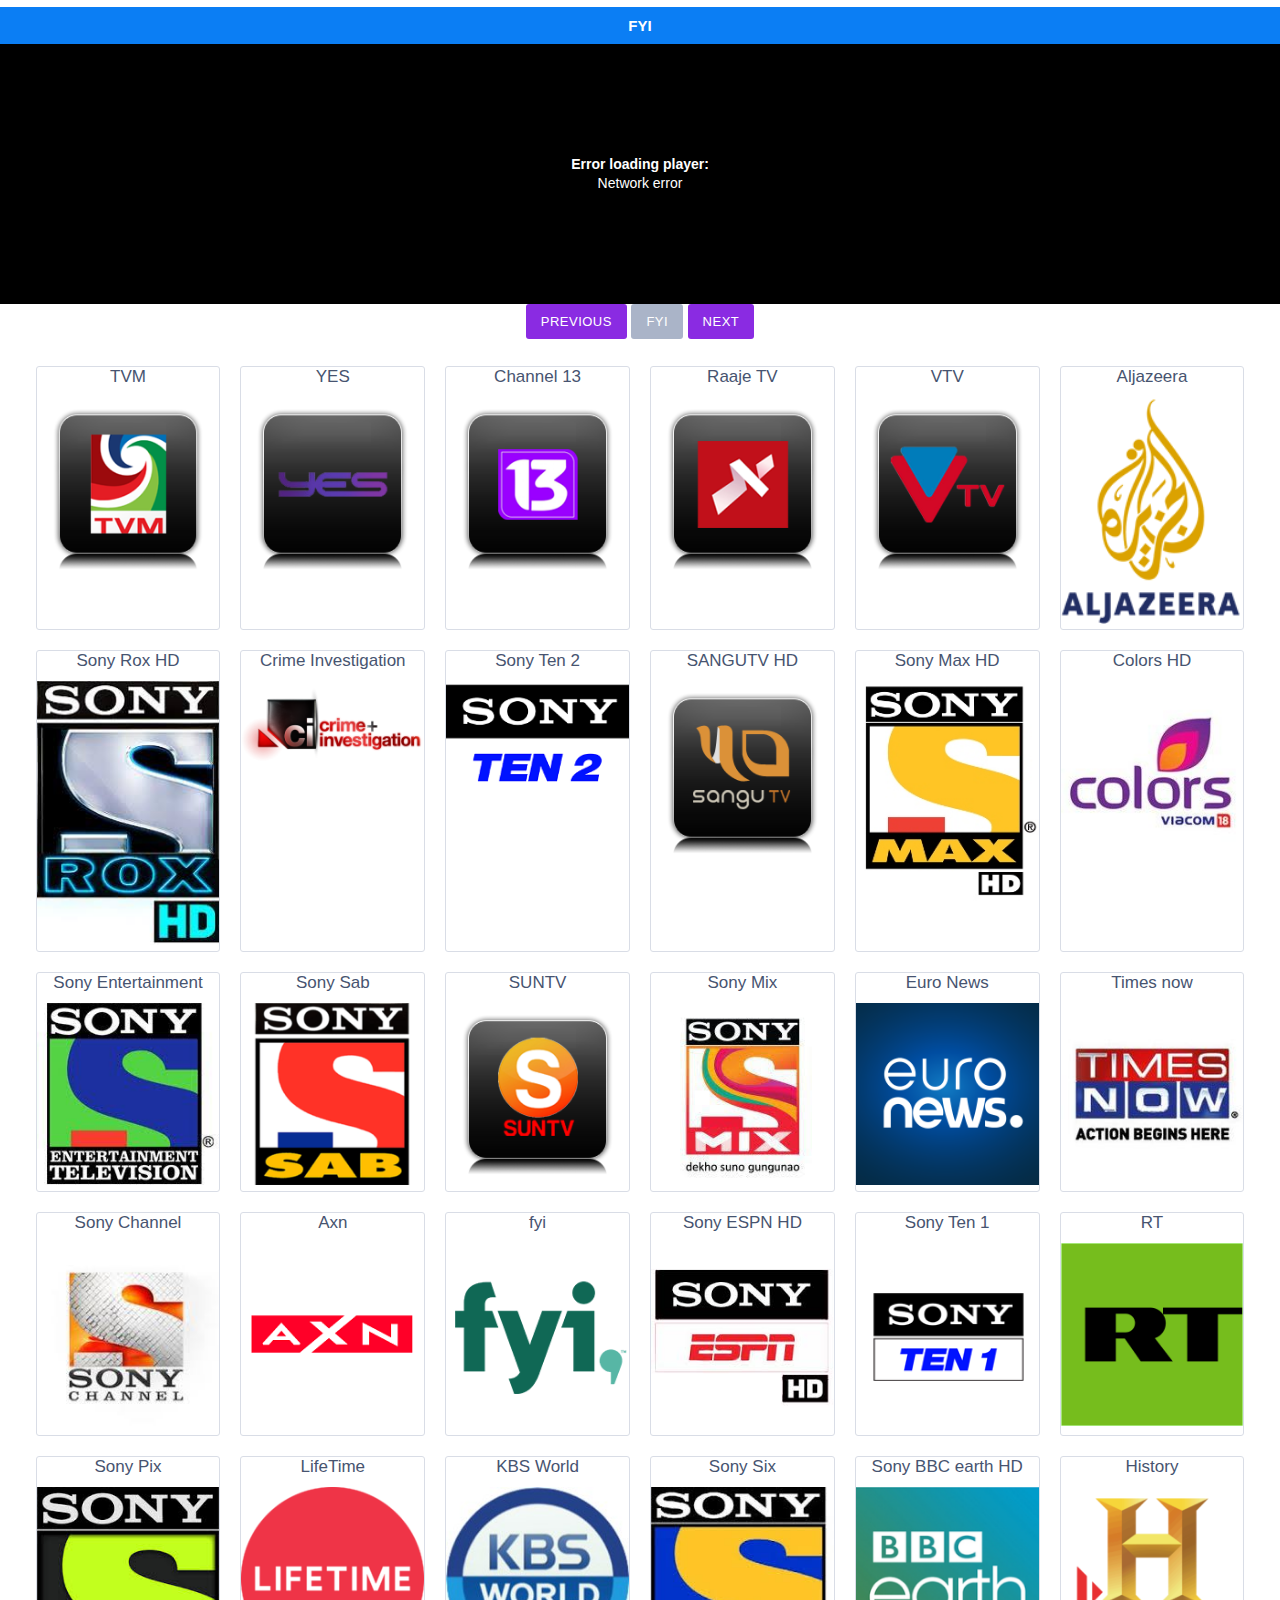
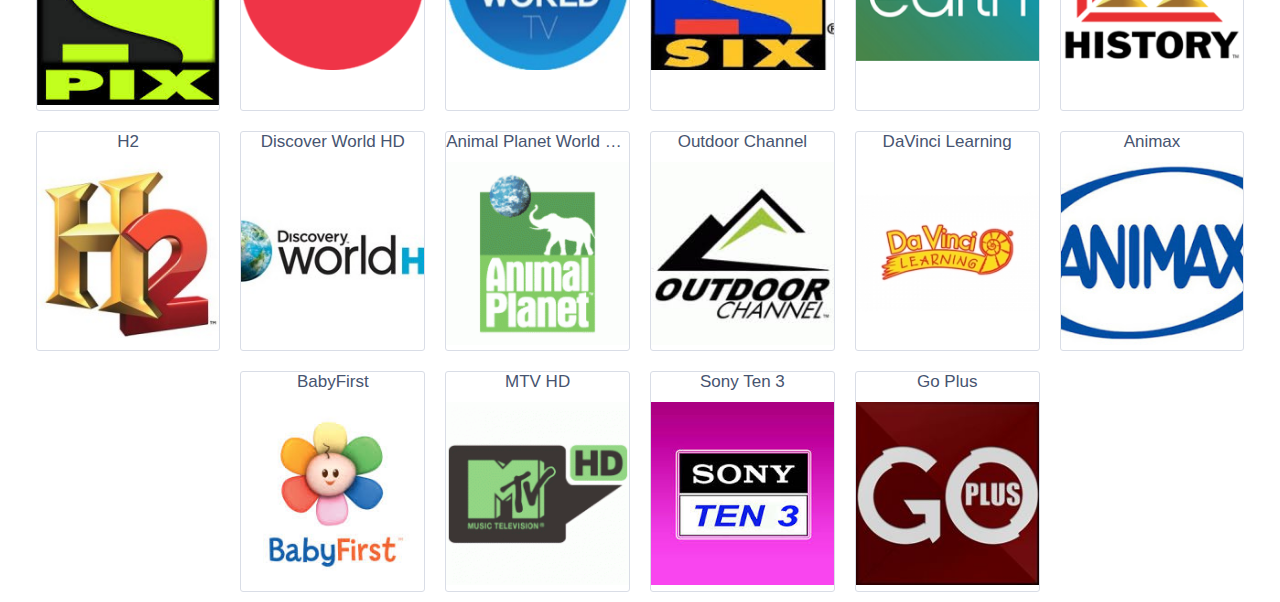
==== commit 8e80777e: "Add files via upload" ====
--- a/app/webroot/index.html
+++ b/app/webroot/index.html
@@ -60,6 +60,7 @@
   </div>
 
 
+  <div style="margin : 10px">
     <ul class="demo-index-list">
         <li>
           <a href="#" onclick="$('#file').val('http://testfeed.play.mv/live/1000/10001/master.m3u8');    $('#load_button').click();">
@@ -382,7 +383,7 @@
           </a>
         </li>
     </ul>
-
+  </div>
 
     <script src="resources/jquery.min.js"></script>
    
